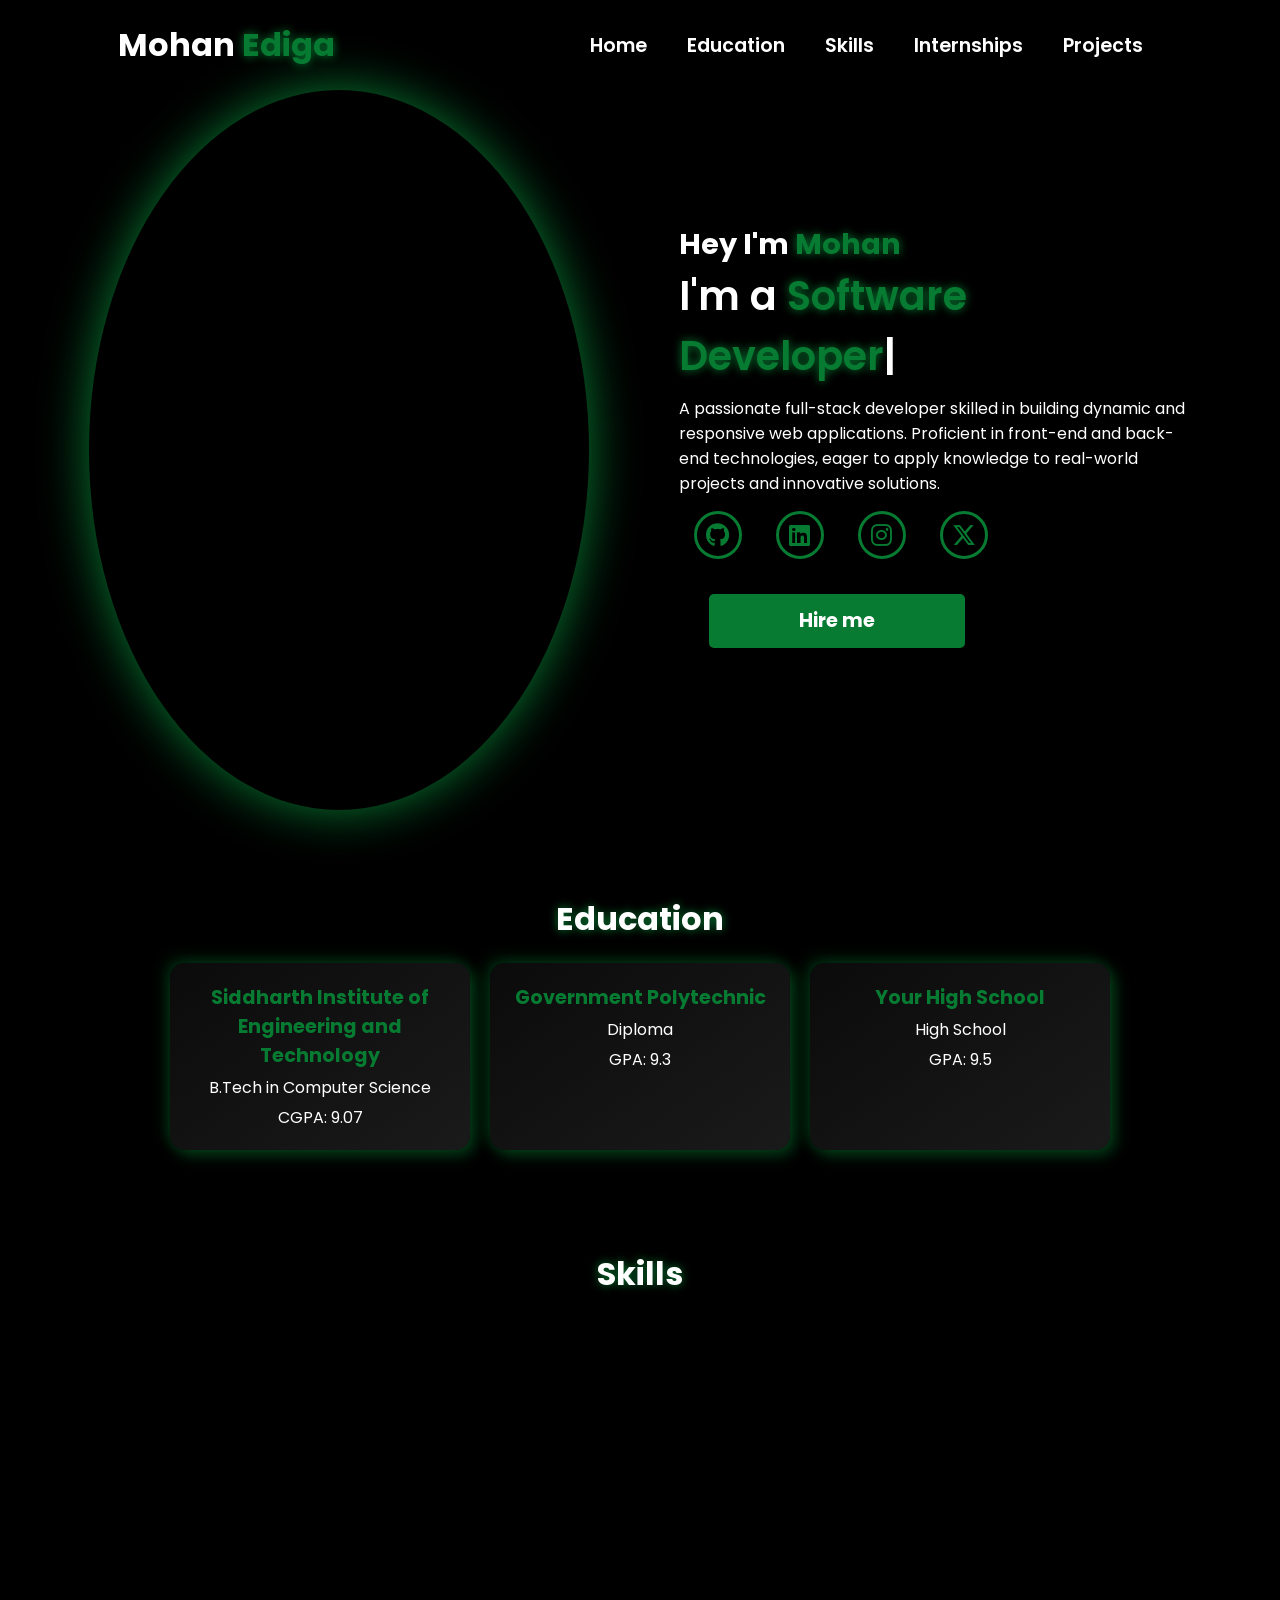
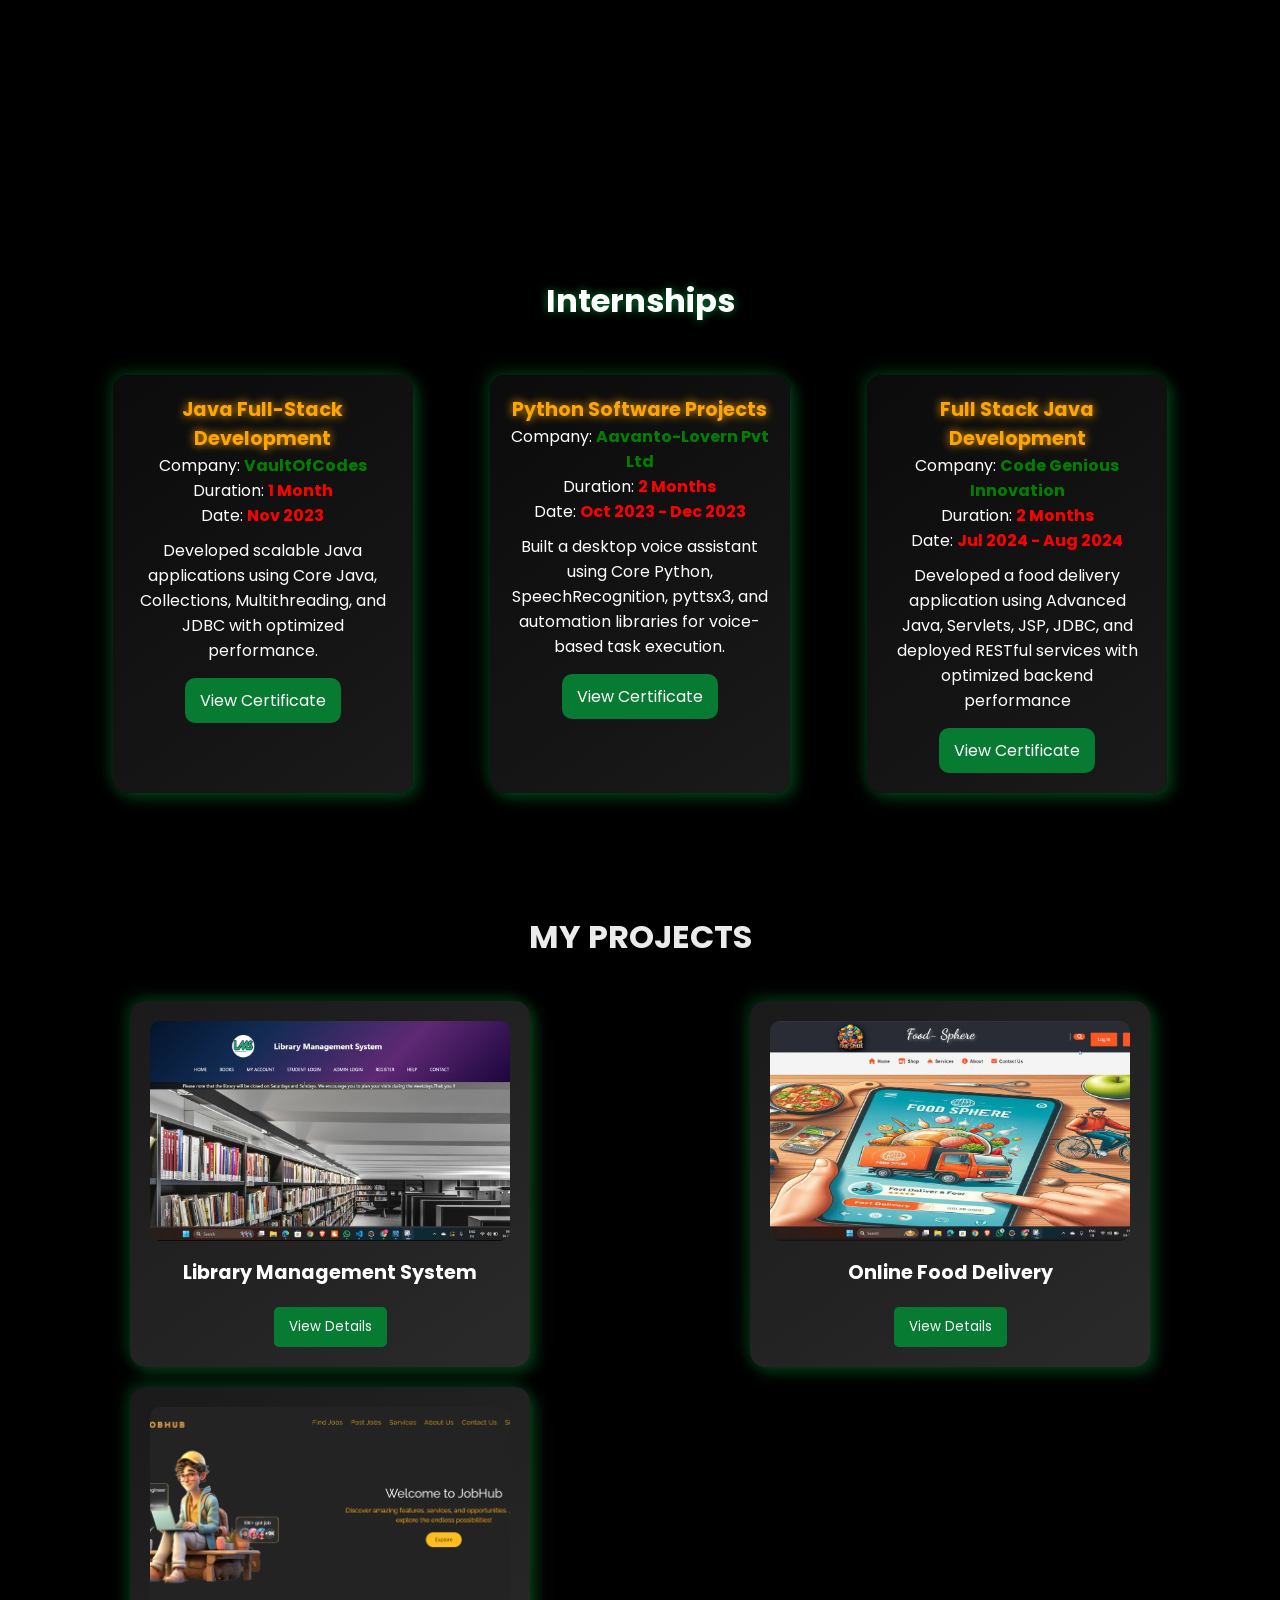
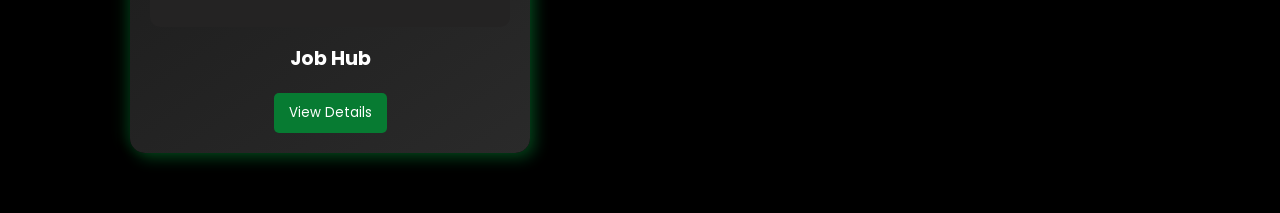
==== portfolio.html @ e1ad2af1 "initail commit" ====
<!DOCTYPE html>
<html lang="en">
<head>
    <meta charset="UTF-8">
    <meta name="viewport" content="width=device-width, initial-scale=1.0">
    <link rel="stylesheet" href="https://cdnjs.cloudflare.com/ajax/libs/font-awesome/6.5.1/css/all.min.css">
    <link rel="stylesheet" href="https://unpkg.com/aos@next/dist/aos.css" />
    <link rel="stylesheet" href="portfolio.css">
    <title>Mohan Portfolio</title>
</head>
<body>
    <nav>
        <div class="nav-container">
            <div class="logo" data-aos="zoom-in" data-aos-duration="1500">
                Mohan <span>Ediga</span>
            </div>
            <div class="links">
                <div class="link" data-aos="fade-up" data-aos-duration="1500" data-aos-delay="100"><a href="#home">Home</a></div>
                <div class="link" data-aos="fade-up" data-aos-duration="1500" data-aos-delay="200"><a href="#education">Education</a></div>
                <div class="link" data-aos="fade-up" data-aos-duration="1500" data-aos-delay="300"><a href="#skills">Skills</a></div>
                <div class="link" data-aos="fade-up" data-aos-duration="1500" data-aos-delay="400"><a href="#internships">Internships</a></div>
                <div class="link" data-aos="fade-up" data-aos-duration="1500" data-aos-delay="500"><a href="#">Projects</a></div>
        </div>
        <i class="fa-solid fa-bars hamburg" onclick="hamburg()"></i>
    </div>
        <div class="dropdown">
            <div class="links">
                <a href="#main-container">Home</a>
                <a href="#education-section">Education</a>
                <a href="#">Skills</a>
                <a href="#">Internships</a>
                <a href="#">Projects</a>
                <i class="fa-solid fa-xmark cancel" onclick="cancel()"></i>
            </div>
        </div>
    </nav>
    <section>
        <div class="main-container" id="home">
            <div class="image" data-aos="zoom-out" data-aos-duration="3000">
                <img src="main.png" alt="">
            </div>
            <div class="content">
                <h1 data-aos="fade-left" data-aos-duration="1500" data-aos-delay="700">Hey I'm <span>Mohan</span></h1>
                <div class="typewriter" data-aos="fade-right" data-aos-duration="1500" data-aos-delay="900">I'm a <span class="typewriter-text"></span><label for="">|</label></div>
                <p data-aos="flip-down" data-aos-duration="1500" data-aos-delay="1100">A passionate full-stack developer skilled in building dynamic and responsive web applications.
                                                                                         Proficient in front-end and back-end technologies, eager to apply knowledge to real-world
                                                                                          projects and innovative solutions.</p>
                <div class="social-links">
                    <a href="https://github.com/mohanediga508" data-aos="fade-up" data-aos-duration="1500" data-aos-delay="1300"><i class="fa-brands fa-github"></i></a>
                    <a href="https://www.linkedin.com/in/mohanediga/" data-aos="fade-up" data-aos-duration="1500" data-aos-delay="1500"><i class="fa-brands fa-linkedin"></i></a>
                    <a href="https://www.instagram.com/call_me_professor_______" data-aos="fade-up" data-aos-duration="1500" data-aos-delay="1400"><i class="fa-brands fa-instagram"></i></a>
                    <a href="https://x.com/mohan26501?t=OwZgl7I8UxKqTT3iQe4KuQ&s=09" data-aos="fade-up" data-aos-duration="1500" data-aos-delay="1600"><i class="fa-brands fa-x-twitter"></i></a>
                </div>
                <div class="btn" data-aos="zoom-in" data-aos-duration="1500" data-aos-delay="1800">
                    <button>Hire me</button>
                </div>
            </div>
        </div>
        <div >
            <h1>edication section</h1>
        </div>
    </section>
    <section class="education-section" id="education">
        <h2 class="education-title">Education</h2>
        <div class="education-container">
            <div class="education-box" data-aos="fade-up" data-aos-duration="1500">
                <h3 class="education-college">Siddharth Institute of Engineering and Technology</h3>
                <p class="education-branch">B.Tech in Computer Science</p>
                <p class="education-cgpa">CGPA: 9.07</p>
            </div>
            <div class="education-box" data-aos="fade-up" data-aos-duration="1500" data-aos-delay="200">
                <h3 class="education-college">Government Polytechnic</h3>
                <p class="education-branch">Diploma </p>
                <p class="education-cgpa">GPA: 9.3</p>
            </div>
            <div class="education-box" data-aos="fade-up" data-aos-duration="1500" data-aos-delay="400">
                <h3 class="education-college">Your High School</h3>
                <p class="education-branch">High School</p>
                <p class="education-cgpa">GPA: 9.5</p>
            </div>
        </div>
    </section>
    <section class="skills-section" id="Skills">
        <h2 class="skills-title">Skills</h2>
        <div class="skills-container">
            <div class="skill-box" data-aos="flip-left" data-aos-duration="1000">
                <img src="images/java.png" alt="Java">
                <p>Java</p>
            </div>
            <div class="skill-box" data-aos="flip-left" data-aos-duration="1000" data-aos-delay="200">
                <img src="images/python.png" alt="Python">
                <p>python</p>
            </div>
            <div class="skill-box" data-aos="flip-left" data-aos-duration="1000" data-aos-delay="400">
                <img src="images/html5.png" alt="HTML5">
                <p>HTML5</p>
            </div>
            <div class="skill-box" data-aos="flip-left" data-aos-duration="1000" data-aos-delay="600">
                <img src="images/css3.png" alt="CSS3">
                <p>CSS3</p>
            </div>
            <div class="skill-box" data-aos="flip-left" data-aos-duration="1000" data-aos-delay="800">
                <img src="images/js.png" alt="JavaScript">
                <p>JavaScript</p>
            </div>
            <div class="skill-box" data-aos="flip-left" data-aos-duration="1000" data-aos-delay="1000">
                <img src="images/mysql.png" alt="MySQL">
                <p>MySQL</p>
            </div>
            <div class="skill-box" data-aos="flip-left" data-aos-duration="1000">
                <img src="images/jdbc.png" alt="Java">
                <p>JDBC</p>
            </div>
            <div class="skill-box" data-aos="flip-left" data-aos-duration="1000" data-aos-delay="200">
                <img src="images/springboot.jpeg" alt="Python">
                <p>Spring boot</p>
            </div>
           
            <div class="skill-box" data-aos="flip-left" data-aos-duration="1000" data-aos-delay="600">
                <img src="images/git.png" alt="CSS3">
                <p>Git</p>
            </div>
            <div class="skill-box" data-aos="flip-left" data-aos-duration="1000" data-aos-delay="800">
                <img src="images/react.jpeg" alt="JavaScript">
                <p>React Js</p>
            </div>
           
        </div>
    </section>

    <section class="internship-section" id="Internships">
        <h2 class="internship-title">Internships</h2>
        <div class="internship-container">
            
            <!-- Internship 1 -->
            <div class="internship-box">
                <h3 class="internship-domain">Java Full-Stack Development</h3>
                <p class="internship-company">Company: <span>VaultOfCodes</span></p>
                <p class="internship-duration">Duration: <span>1 Month</span></p>
                <p class="internship-date">Date: <span>Nov 2023</span></p>
                <p class="internship-summary">
                    Developed scalable Java applications using Core Java, Collections, Multithreading, and JDBC with optimized performance.
                </p>
                <button class="view-certificate" data-certificate="images/vaultOfCodes.png">
                    View Certificate
                </button>
            </div>
    
            <!-- Internship 2 -->
            <div class="internship-box">
                <h3 class="internship-domain">Python Software Projects</h3>
                <p class="internship-company">Company: <span>Aavanto-Lovern Pvt Ltd</span></p>
                <p class="internship-duration">Duration: <span>2 Months</span></p>
                <p class="internship-date">Date: <span>Oct 2023 - Dec 2023</span></p>
                <p class="internship-summary">
                    Built a desktop voice assistant using Core Python, SpeechRecognition, pyttsx3, and automation libraries for voice-based task execution.
                </p>
                <button class="view-certificate" data-certificate="images/aavanto.png">
                    View Certificate
                </button>
            </div>
    
            <!-- Internship 3 -->
            <div class="internship-box">
                <h3 class="internship-domain">Full Stack Java Development</h3>
                <p class="internship-company">Company: <span>Code Genious Innovation</span></p>
                <p class="internship-duration">Duration: <span>2 Months</span></p>
                <p class="internship-date">Date: <span>Jul 2024 - Aug 2024</span></p>
                <p class="internship-summary">
                    Developed a food delivery application using Advanced Java, Servlets, JSP, JDBC, and deployed RESTful services with optimized backend performance
                </p>
                <button class="view-certificate" data-certificate="images/cgi.png">
                    View Certificate
                </button>
            </div>
        </div>
    </section>
    
    <!-- Certificate Popup (Initially Hidden) -->
    <div id="certificatePopup" class="certificate-popup">
        <button id="closePopup" class="close-btn">❌</button>
        <img id="certificateImage" src="" alt="Internship Certificate">
    </div>
    
    <section id="projects">
        <h2 class="section-title">My Projects</h2>
        <div class="projects-container">
            <!-- Project 1 -->
            <div class="project-card" onclick="openPopup('project1')">
                <img src="images/lms-image1.png" alt="Project 1">
                <h3>Library Management System</h3>
                <button class="view-details" onclick="event.stopPropagation(); openPopup('project1')">View Details</button>
            </div>
    
            <!-- Project 2 -->
            <div class="project-card" onclick="openPopup('project2')">
                <img src="images/foodSphere1.png" alt="Project 2">
                <h3>Online Food Delivery</h3>
                <button class="view-details" onclick="event.stopPropagation(); openPopup('project2')">View Details</button>
            </div>
    
            <!-- Project 3 -->
            <div class="project-card" onclick="openPopup('project3')">
                <img src="images/jobhub1.png" alt="Project 3">
                <h3>Job Hub</h3>
                <button class="view-details" onclick="event.stopPropagation(); openPopup('project3')">View Details</button>
            </div>
        </div>
    </section>
    
    <!-- Project Details Popups -->
    <div id="project1" class="project-popup">
        <div class="project-popup-content">
            <span class="close-popup" onclick="closePopup('project1')">&times;</span>
            <h2>Library Management System</h2>
            
            <!-- Slideshow -->
            <div class="slideshow-container">
                <img src="project1-1.jpg" class="slide">
                <img src="project1-2.jpg" class="slide">
            </div>
    
            <p class="languages">Languages: HTML, CSS, Java, MySQL</p>
            <p class="description">A library management system to manage books, users, and borrowing history efficiently.</p>
            
            <!-- Video -->
            <div class="video-container">
                <iframe src="https://www.youtube.com/embed/examplevideo1" allowfullscreen></iframe>
            </div>
    
            <!-- Contributors -->
            <div class="contributors">
                <p>Contributors:</p>
                <a href="https://www.linkedin.com/in/friend1" target="_blank">Friend 1</a>
                <a href="https://www.linkedin.com/in/friend2" target="_blank">Friend 2</a>
            </div>
        </div>
    </div>

    <div id="project2" class="project-popup">
        <div class="project-popup-content">
            <span class="close-popup" onclick="closePopup('project2')">&times;</span>
            <h2>Library Management System</h2>
            
            <!-- Slideshow -->
            <div class="slideshow-container">
                <img src="project1-1.jpg" class="slide">
                <img src="project1-2.jpg" class="slide">
            </div>
    
            <p class="languages">Languages: HTML, CSS, Java, MySQL</p>
            <p class="description">A library management system to manage books, users, and borrowing history efficiently.</p>
            
            <!-- Video -->
            <div class="video-container">
                <iframe src="https://www.youtube.com/embed/examplevideo1" allowfullscreen></iframe>
            </div>
    
            <!-- Contributors -->
            <div class="contributors">
                <p>Contributors:</p>
                <a href="https://www.linkedin.com/in/friend1" target="_blank">Friend 1</a>
                <a href="https://www.linkedin.com/in/friend2" target="_blank">Friend 2</a>
            </div>
        </div>
    </div>

    <div id="project3" class="project-popup">
        <div class="project-popup-content">
            <span class="close-popup" onclick="closePopup('project3')">&times;</span>
            <h2>Library Management System</h2>
            
            <!-- Slideshow -->
            <div class="slideshow-container">
                <img src="project1-1.jpg" class="slide">
                <img src="project1-2.jpg" class="slide">
            </div>
    
            <p class="languages">Languages: HTML, CSS, Java, MySQL</p>
            <p class="description">A library management system to manage books, users, and borrowing history efficiently.</p>
            
            <!-- Video -->
            <div class="video-container">
                <iframe src="https://www.youtube.com/embed/examplevideo1" allowfullscreen></iframe>
            </div>
    
            <!-- Contributors -->
            <div class="contributors">
                <p>Contributors:</p>
                <a href="https://www.linkedin.com/in/friend1" target="_blank">Friend 1</a>
                <a href="https://www.linkedin.com/in/friend2" target="_blank">Friend 2</a>
            </div>
        </div>
    </div>
    

    
    
    <script src="https://unpkg.com/aos@next/dist/aos.js"></script>
    <script>
      AOS.init({offset:0});
    </script>
    <script src="portfolio.js"></script>
</body>
</html>
---- portfolio.css ----
@import url('https://fonts.googleapis.com/css2?family=Poppins:wght@100;200;300;400;500;600&display=swap');
*{
    padding: 0;
    margin: 0;
    font-family: 'Poppins', sans-serif;
    box-sizing: border-box;
}
body{
    width: 100%;
    height: 100vh;
    
    background-color: black;
}
nav{
    width: 100%;
    height: 10vh;
    position: sticky;
}
.nav-container{
    width: 100%;
    height: 100%;
    display: flex;
    justify-content: space-around;
    align-items: center;
}
.logo{
    color: white;
    font-size: 2rem;
    font-weight: bold;
}
.logo span{
    color: #077b32;
    text-shadow: 0 0 10px #077b32;
}
.hamburg,
.cancel{
    cursor: pointer;
    position: absolute;
    right: 15px;
    top: 10px;
    color: white;
    display: none;
    font-size: clamp(2.5rem, 0.5rem + 5vw, 3rem);
}
.nav-container .links{
    display: flex;
}
.nav-container .links a{
    position: relative;
    font-size: 1.2rem;
    color: white;
    margin: 0 20px;
    text-decoration: none;
    font-weight: 550;
    transition: 0.3s linear;
}
.nav-container .links a::before{
    position: absolute;
    content: "";
    bottom: -3px;
    left: 0;
    width: 0%;
    height: 3px;
    background-color: #077b32;
    transition: 0.2s linear;
}
.nav-container .links a:hover::before{
    width: 100%;
}
.nav-container .links a:hover{
    color: #077b32;
}
.dropdown{
    z-index: 100;
    position: absolute;
    top: 0;
    transform: translateY(-500px);
    width: 100%;
    height: auto;
    backdrop-filter: blur(4px) brightness(40%);
    box-shadow:  0 0 20px black;
    transition: 0.2s linear;
}
.dropdown .links a{
    display: flex;
    color: white;
    text-decoration: none;
    justify-content: center;
    padding: 15px 0;
    align-items: center;
    transition: 0.2s linear;
}
.dropdown .links a:hover{
    background-color: #077b32;
}
section{
    width: 100%;
    min-height: auto; 
}
.main-container{
    width: 100%;
    height: 100%;
    display: flex;
    justify-content: space-evenly;
    align-items: center;
}
.main-container .image{
    width: 500px;
    height: 80vh;
    border-radius: 100%;
    overflow: hidden;
    box-shadow: 0 0 50px #077b32;
}
.main-container .image img{
    width: 100%;
}
.main-container .image:hover{
    animation: animate 1.5s ease-in-out infinite;
}
@keyframes animate {
    0%{
        scale: 1;
    }
    50%{
        scale: 1.05;
    }
    100%{
        scale: 1;
    }
}
.main-container .content{
    color: white;
    width: 40%;
    min-height: 100px;
}
.content h1{
    font-size: clamp(1rem, 1rem + 5vw, 1.8rem);
}
.content h1 span{
    color: #077b32;
    text-shadow: 0  0 10px #077b32;
}
.content .typewriter{
    font-size: clamp(1rem, 1rem + 5vw, 2.5rem);
    font-weight: 600;
}
.content .typewriter-text{
    color: #077b32;
    text-shadow: 0 0 10px #077b32;
}
.content p{
    font-size: clamp(0.4rem , 0.2rem + 9vw, 1rem);
    margin: 10px 0;
}
.social-links i{
    display: inline-flex;
    justify-content: center;
    align-items: center;
    width: 3rem;
    height: 3rem;
    background-color: transparent;
    border: 0.2rem solid #077b32;
    border-radius: 50%;
    color: #077b32;
    margin: 5px 15px;
    font-size: 1.5rem;
    transition: 0.2s linear;
}
.social-links i:hover{
    scale: 1.3;
    color: black;
    background-color: #077b32;
    filter: drop-shadow(0 0 10px #077b32);
}
.content button{
    width: 50%;
    height: 6vh;
    margin: 30px;
    background-color: #077b32;
    color: white;
    border: none;
    outline: none;
    font-size: 120%;
    font-weight: 700;
    border-radius: 5px;
    transition: 0.2s linear;
}
.content button:hover{
    scale: 1.1;
    color: #077b32;
    border: 2px solid #077b32;
    background-color: transparent;
    font-weight: 700;
    box-shadow: 0 0 40px #077b32;
}

.education-section {
    width: 100%;
    padding: 50px 0;
    text-align: center;
    color: white;
}

.education-title {
    font-size: 2rem;
    margin-bottom: 20px;
    text-shadow: 0 0 10px #077b32;
}

.education-container {
    display: flex;
    justify-content: center;
    gap: 20px;
    flex-wrap: wrap;
}

.education-box {
    background: linear-gradient(145deg, #0b0b0b, #1a1a1a);
    color: white;
    padding: 20px;
    width: 300px;
    border-radius: 15px;
    box-shadow: 5px 5px 15px rgba(7, 123, 50, 0.5), -5px -5px 15px rgba(7, 123, 50, 0.3);
    transition: transform 0.3s ease-in-out;
}

.education-box:hover {
    transform: translateY(-10px);
    box-shadow: 0 0 30px #077b32;
}

.education-college {
    font-size: 1.2rem;
    font-weight: bold;
    color: #077b32;
}

.education-branch, .education-cgpa {
    font-size: 1rem;
    margin-top: 5px;
}



@media (max-width:884px) {
    nav .logo{
        position: absolute;
        top: 16px;
        left: 15px;
        font-size: 1.5rem;
    }
    .main-container {
        display: flex;
        flex-direction: column;
    }
    .nav-container .links{
        display: none;
    }
    .hamburg,
    .cancel{
        display: block;
    }
    .main-container .content{
        width: 80%;
    }
    .social-links i{
        width: 2.5rem;
        height: 2.5rem;
        font-size: 1.5rem;
    }
    .main-container .image{
        z-index: -1;
        width: 50%;
        height: 60%;
    }
}
@media (max-width:440px){
    .main-container .image{
        width: 50%;
        height: 60%;
        margin-bottom: 0px;
    }
    .main-container .content{
        width: 80%;
    }
    .main-container button{
        margin-top: 15px;
    }
}

/*/ ====================== skills styles ================= */
.skills-section {
    text-align: center;
    padding: 50px 12%; /* Increased left & right padding for corner spacing */
    color: white;
}

.skills-title {
    font-size: 2rem;
    margin-bottom: 30px;
    text-shadow: 0 0 10px #077b32;
}

.skills-container {
    display: grid;
    grid-template-columns: repeat(5, 1fr); /* 5 columns */
    gap: 40px -5px; /* Increased vertical gap, Removed horizontal gap */
    justify-items: center;
    padding: 20px;
}

/* Responsive Adjustments */
@media (max-width: 1024px) {
    .skills-container {
        grid-template-columns: repeat(3, 1fr); /* 3 columns for tablets */
        gap: 45px 5px; /* Slightly adjusted horizontal & vertical spacing */
    }
}

@media (max-width: 768px) {
    .skills-container {
        grid-template-columns: repeat(2, 1fr); /* 2 columns for mobile */
        gap: 50px 10px; /* More vertical spacing */
    }
}

.skill-box {
    background: linear-gradient(145deg, #0b0b0b, #1a1a1a);
    color: white;
    padding: 20px;
    width: 120px; /* Adjusted for better fit */
    border-radius: 15px;
    box-shadow: 5px 5px 15px rgba(7, 123, 50, 0.5), -5px -5px 15px rgba(7, 123, 50, 0.3);
    transition: transform 0.3s ease-in-out, box-shadow 0.3s ease-in-out;
    cursor: pointer;
    text-align: center;
    margin-bottom: 25px;
    margin-top: 25px;
}

.skill-box:hover {
    transform: translateY(-10px);
    box-shadow: 0 0 30px #077b32;
}

.skill-box img {
    width: 60px;
    height: 60px;
    margin-bottom: 10px;
}

.skill-box p {
    font-size: 1rem;
    color: #077b32;
    font-weight: bold;
    text-shadow: 0 0 10px #077b32;
}

/* -------------------------------- internships styles --------------------------------*/
.internship-section {
    text-align: center;
    padding: 50px 5%;
    color: white;
}

.internship-title {
    font-size: 2rem;
    margin-bottom: 30px;
    text-shadow: 0 0 10px #077b32;
}

.internship-container {
    display: grid;
    grid-template-columns: repeat(3, 1fr); /* 3 columns by default */
    gap: 40px 20px;
    justify-items: center;
    padding: 20px;
}

/* Internship Box */
.internship-box {
    background: linear-gradient(145deg, #0b0b0b, #1a1a1a);
    color: white;
    padding: 20px;
    width: 300px;
    border-radius: 15px;
    box-shadow: 5px 5px 15px rgba(7, 123, 50, 0.5), -5px -5px 15px rgba(7, 123, 50, 0.3);
    transition: transform 0.3s ease-in-out, box-shadow 0.3s ease-in-out;
    cursor: pointer;
    text-align: center;
}

.internship-box:hover {
    transform: translateY(-10px);
    box-shadow: 0 0 30px #077b32;
}

/* Internship Text Colors */
.internship-domain {
    font-size: 1.2rem;
    color: orange;
    font-weight: bold;
    text-shadow: 0 0 10px orange;
}

.internship-company span {
    color: green;
    font-weight: bold;
}

.internship-duration span,
.internship-date span {
    color: red;
    font-weight: bold;
}

.internship-summary {
    font-size: 1rem;
    color: white;
    margin-top: 10px;
}

/* View Certificate Button */
.view-certificate {
    background: #077b32;
    color: white;
    padding: 10px 15px;
    border: none;
    border-radius: 10px;
    font-size: 1rem;
    cursor: pointer;
    transition: background 0.3s ease-in-out;
    margin-top: 15px;
}

.view-certificate:hover {
    background: #055923;
    box-shadow: 0 0 20px #077b32;
}

/* 🔹 Certificate Popup */
.certificate-popup {
    display: none;
    position: fixed;
    top: 50%;
    left: 50%;
    transform: translate(-50%, -50%);
    background: rgba(0, 0, 0, 0.9);
    padding: 20px;
    border-radius: 10px;
    box-shadow: 0 0 30px rgba(7, 123, 50, 0.7);
    z-index: 1000;
    text-align: center;
    width: 90%;
    max-width: 700px; /* Smaller size for readability */
}

.certificate-popup img {
    width: 100%;
    max-width: 800px; /* Reduce certificate size */
    border-radius: 10px;
}

/* Close Button */
.close-btn {
    position: absolute;
    top: 10px;
    right: 15px;
    background: red;
    color: white;
    font-size: 1.2rem;
    padding: 5px 10px;
    border: none;
    border-radius: 50%;
    cursor: pointer;
    transition: background 0.3s ease-in-out;
}

.close-btn:hover {
    background: darkred;
}

/* 🔹 Responsive Design for Tablets */
@media (max-width: 1024px) {
    .internship-container {
        grid-template-columns: repeat(2, 1fr); /* 2 internships per row */
        gap: 40px 15px;
    }
}

/* 🔹 Responsive Design for Mobile */
@media (max-width: 768px) {
    .internship-container {
        grid-template-columns: repeat(1, 1fr); /* 1 internship per row */
        gap: 30px;
    }
    
    .certificate-popup {
        max-width: 90%; /* Smaller popup for mobile */
    }

    .certificate-popup img {
        max-width: 100%;
    }
}

/* Projects Section     styles---   ------- */
/* Projects Section */
#projects {
    text-align: center;
    padding: 50px 20px;
}

.section-title {
    font-size: 2rem;
    color: #ebebeb;
    margin-bottom: 30px;
    text-transform: uppercase;
}

/* Project Cards */
.projects-container {
    display: grid;
    grid-template-columns: repeat(auto-fit, minmax(400px, 1fr)); /* Ensures 2 per row on large screens */
    gap: 20px;
    padding: 10px;
    justify-content: center;
}

/* Project Card */
.project-card {
    background: linear-gradient(145deg, #1a1a1a, #2a2a2a);
    box-shadow: 5px 5px 15px rgba(7, 123, 50, 0.5), -5px -5px 15px rgba(7, 123, 50, 0.3);
    padding: 20px;
    width: 100%;
    max-width: 400px; /* Ensures better spacing */
    text-align: center;
    border-radius: 15px;
    transition: transform 0.3s ease-in-out, box-shadow 0.3s;
    cursor: pointer;
    margin: auto;
}

.project-card:hover {
    transform: scale(1.05);
    box-shadow: 8px 8px 20px rgba(7, 123, 50, 0.6), -8px -8px 20px rgba(7, 123, 50, 0.4);
}


.project-card img {
    width: 100%;
    height: 220px;
    object-fit: cover;
    border-radius: 10px;
}

.project-card h3 {
    margin: 10px 0;
    font-size: 1.2rem;
    color: #ffffff;
}

.view-details {
    margin-top: 10px;
    background: #077b32;
    color: white;
    padding: 10px 15px;
    border-radius: 5px;
    cursor: pointer;
    border: none;
    transition: background 0.3s;
}

.view-details:hover {
    background: #055a24;
}

/* Popup Styling */
.project-popup {
    display: none;
    position: fixed;
    z-index: 1000;
    left: 0;
    top: 0;
    width: 100%;
    height: 100%;
    background: rgba(0, 0, 0, 0.8);
    justify-content: center;
    align-items: center;
}

.project-popup-content {
    background: linear-gradient(145deg, #0b0b0b, #1a1a1a);
    padding: 20px;
    border-radius: 15px;
    box-shadow: 0 0 20px #077b32;
    width: 60%;
    max-height: 90vh;
    overflow-y: auto;
    text-align: center;
    color: white;
    position: relative;
    animation: fadeIn 0.3s ease-in-out;
}

/* Close Button */
.close-popup {
    position: absolute;
    top: 10px;
    right: 15px;
    font-size: 30px;
    cursor: pointer;
    color: white;
}

.close-popup:hover {
    color: #077b32;
}

/* Slideshow */
.slideshow-container {
    position: relative;
    width: 100%;
    height: 250px;
}

.slideshow-container img {
    width: 100%;
    height: 250px;
    object-fit: cover;
    border-radius: 10px;
}

/* Languages and Description */
.languages, .description {
    font-size: 1rem;
    margin: 10px 0;
    color: #ddd;
}

/* Video */
.video-container {
    margin-top: 20px;
}

.video-container iframe {
    width: 100%;
    height: 350px;
    border-radius: 10px;
}

/* Contributors */
.contributors {
    margin-top: 15px;
}

.contributors p {
    font-size: 1.1rem;
    font-weight: bold;
    color: #0fa74b;
}

.contributors a {
    display: inline-block;
    margin: 5px;
    padding: 8px 15px;
    background: #0fa74b;
    color: white;
    border-radius: 8px;
    text-decoration: none;
    transition: 0.3s;
}

.contributors a:hover {
    background: #077b32;
}

/* Animation */
@keyframes fadeIn {
    from {
        opacity: 0;
        transform: scale(0.9);
    }
    to {
        opacity: 1;
        transform: scale(1);
    }
}

/* Responsive Adjustments */
@media (max-width: 1024px) {
    .projects-container {
        grid-template-columns: repeat(auto-fit, minmax(350px, 1fr)); /* Adjust for smaller screens */
    }
}

@media (max-width: 768px) {
    .projects-container {
        grid-template-columns: 1fr; /* Stacks 1 per row on smaller screens */
    }

    .project-card {
        max-width: 90%;
    }
}

@media (max-width: 480px) {
    .project-popup-content {
        width: 95%;
    }

    .video-container iframe {
        height: 200px;
    }

    .project-card {
        width: 90%;
    }
}
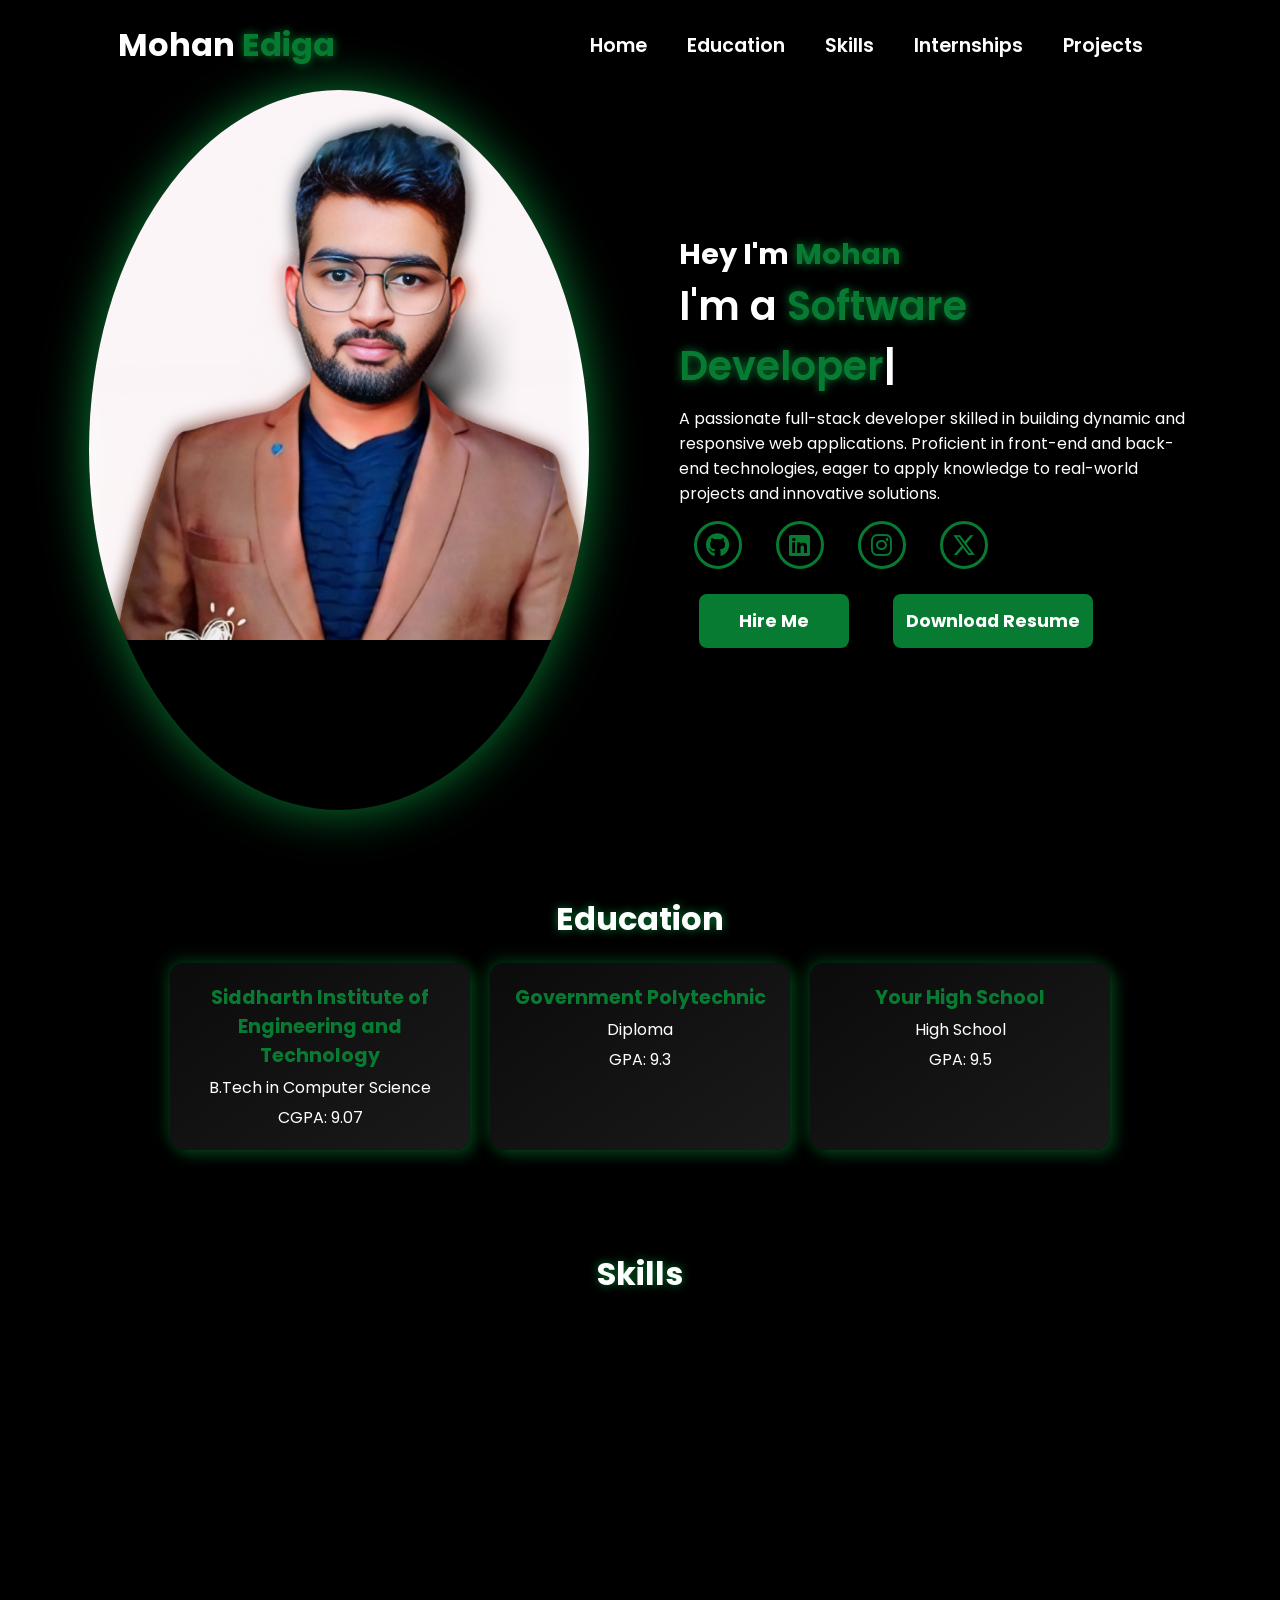
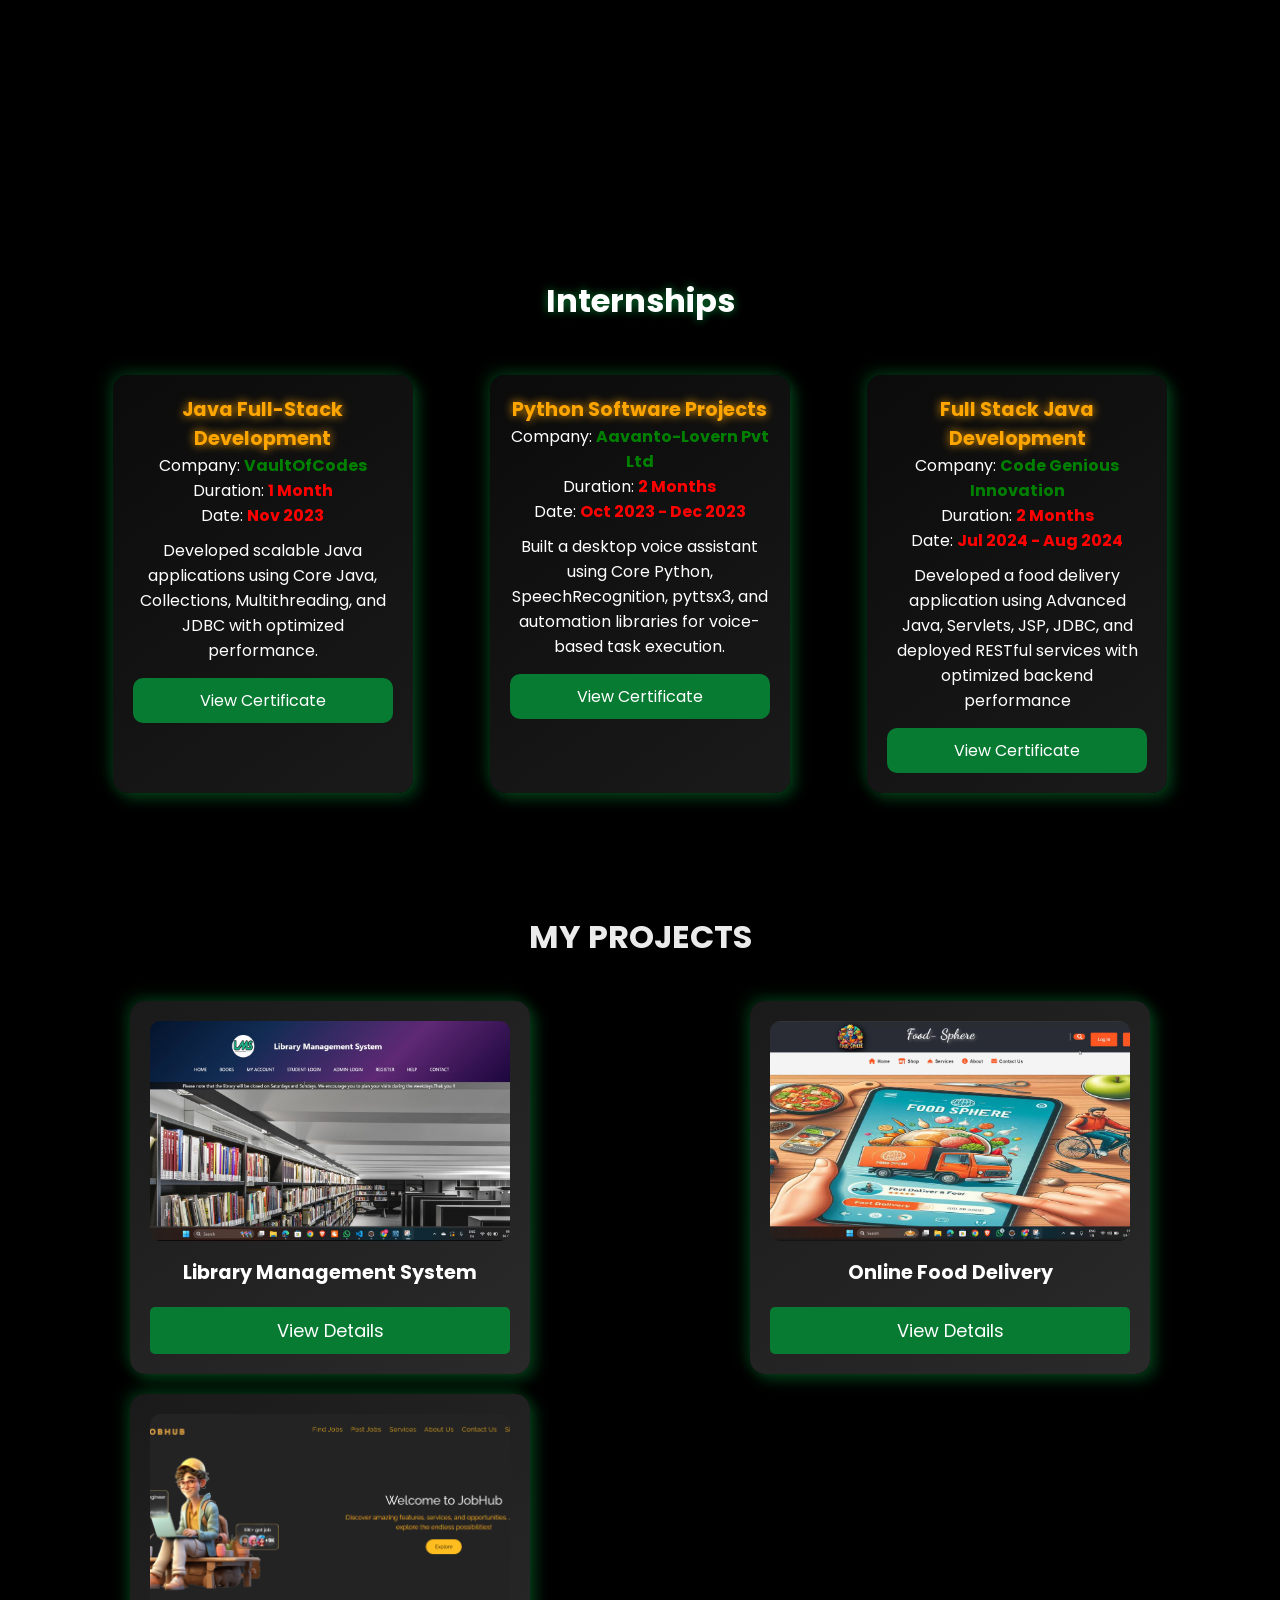
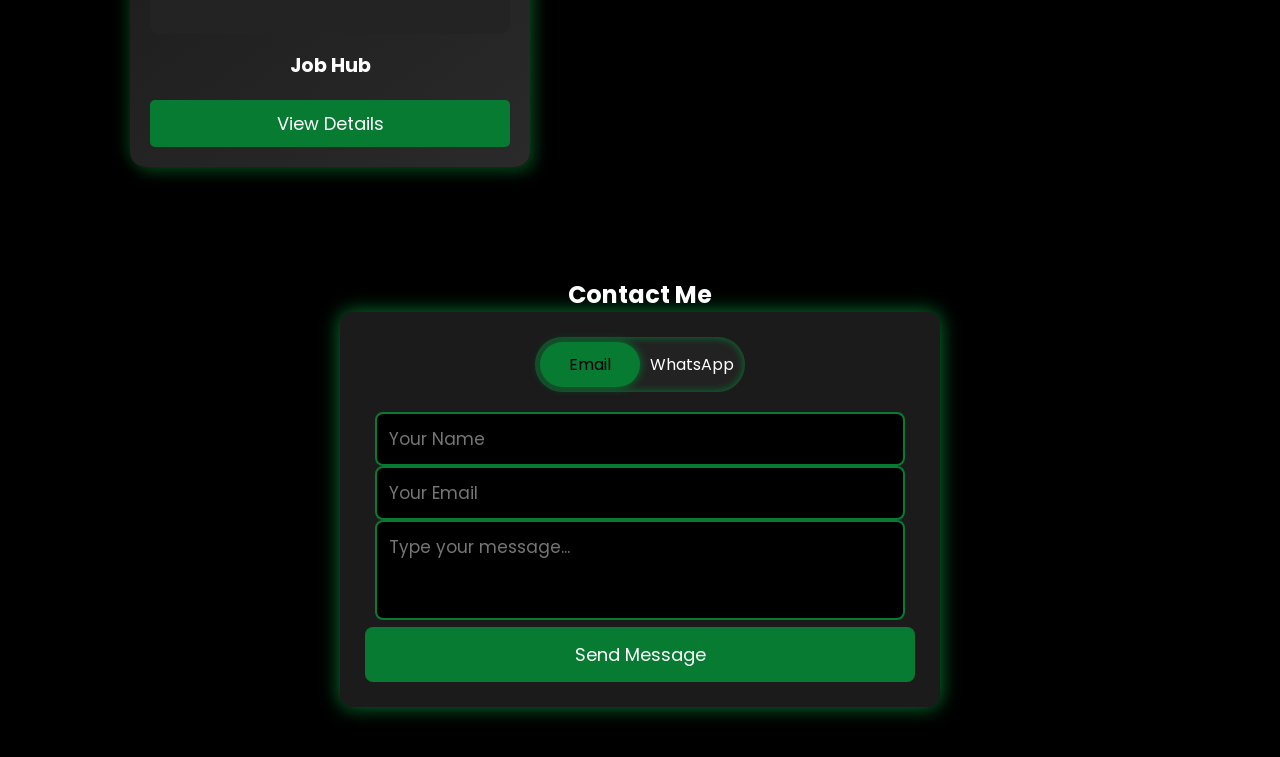
==== commit b5925642: "second commit" ====
--- a/portfolio.html
+++ b/portfolio.html
@@ -17,9 +17,9 @@
             <div class="links">
                 <div class="link" data-aos="fade-up" data-aos-duration="1500" data-aos-delay="100"><a href="#home">Home</a></div>
                 <div class="link" data-aos="fade-up" data-aos-duration="1500" data-aos-delay="200"><a href="#education">Education</a></div>
-                <div class="link" data-aos="fade-up" data-aos-duration="1500" data-aos-delay="300"><a href="#skills">Skills</a></div>
+                <div class="link" data-aos="fade-up" data-aos-duration="1500" data-aos-delay="300"><a href="#Skills">Skills</a></div>
                 <div class="link" data-aos="fade-up" data-aos-duration="1500" data-aos-delay="400"><a href="#internships">Internships</a></div>
-                <div class="link" data-aos="fade-up" data-aos-duration="1500" data-aos-delay="500"><a href="#">Projects</a></div>
+                <div class="link" data-aos="fade-up" data-aos-duration="1500" data-aos-delay="500"><a href="#projects">Projects</a></div>
         </div>
         <i class="fa-solid fa-bars hamburg" onclick="hamburg()"></i>
     </div>
@@ -37,7 +37,7 @@
     <section>
         <div class="main-container" id="home">
             <div class="image" data-aos="zoom-out" data-aos-duration="3000">
-                <img src="main.png" alt="">
+                <img src="images/profile2.png" alt="">
             </div>
             <div class="content">
                 <h1 data-aos="fade-left" data-aos-duration="1500" data-aos-delay="700">Hey I'm <span>Mohan</span></h1>
@@ -51,11 +51,23 @@
                     <a href="https://www.instagram.com/call_me_professor_______" data-aos="fade-up" data-aos-duration="1500" data-aos-delay="1400"><i class="fa-brands fa-instagram"></i></a>
                     <a href="https://x.com/mohan26501?t=OwZgl7I8UxKqTT3iQe4KuQ&s=09" data-aos="fade-up" data-aos-duration="1500" data-aos-delay="1600"><i class="fa-brands fa-x-twitter"></i></a>
                 </div>
-                <div class="btn" data-aos="zoom-in" data-aos-duration="1500" data-aos-delay="1800">
-                    <button>Hire me</button>
-                </div>
-            </div>
-        </div>
+                <!-- Buttons -->
+                <div class="btn-container">
+                    <a href="#contact">
+                        <button id="hireMeBtn" class="hire-btn">Hire Me</button>
+                    </a>
+                    
+                    <a href="assets/1Resume.pdf" download="EdigaMohan_Resume.pdf">
+                        <button class="cv-btn">Download Resume</button>
+                    </a>
+                </div>
+
+
+                
+            </div>
+        </div>
+       
+        
         <div >
             <h1>edication section</h1>
         </div>
@@ -128,7 +140,7 @@
         </div>
     </section>
 
-    <section class="internship-section" id="Internships">
+    <section class="internship-section" id="internships">
         <h2 class="internship-title">Internships</h2>
         <div class="internship-container">
             
@@ -212,15 +224,71 @@
     <div id="project1" class="project-popup">
         <div class="project-popup-content">
             <span class="close-popup" onclick="closePopup('project1')">&times;</span>
-            <h2>Library Management System</h2>
+            
+            <!-- Project Title -->
+            <h2 class="project-title">Library Management System</h2>
             
             <!-- Slideshow -->
             <div class="slideshow-container">
-                <img src="project1-1.jpg" class="slide">
-                <img src="project1-2.jpg" class="slide">
-            </div>
-    
-            <p class="languages">Languages: HTML, CSS, Java, MySQL</p>
+                <div class="slides fade">
+                    <img src="images/lms-image1.png" alt="Library Management System Screenshot">
+                </div>
+                <div class="slides fade">
+                    <img src="images/lms2.png" alt="Library Management System Screenshot">
+                </div>
+                <div class="slides fade">
+                    <img src="images/lms3.png" alt="Library Management System Screenshot">
+                </div>
+                <div class="slides fade">
+                    <img src="images/lms4.png" alt="Library Management System Screenshot">
+                </div>
+                <div class="slides fade">
+                    <img src="images/lms5.png" alt="Library Management System Screenshot">
+                </div>
+            </div>
+            
+            <!-- Languages & Skills -->
+            <div class="skills-section1">
+                <h3>Technologies Used</h3>
+                <p>HTML, CSS, Java, JDBC, Servlets, JSP, MySQL</p>
+            </div>
+            
+            <!-- Project Description -->
+            <p class="description">A library management system designed to manage books, users, and borrowing history efficiently.</p>
+            
+            <!-- Video -->
+            <div class="video-container">
+                <video controls width="100%">
+                    <source src="vedios/lmsvedio.mp4" type="video/mp4">
+                    Your browser does not support the video tag.
+                </video>
+                
+             </div>
+            
+            <!-- Contributors -->
+            <div class="contributors">
+                <h3>Contributors</h3>
+                <a href="https://www.linkedin.com/in/friend1" target="_blank">Friend 1</a>
+                <a href="https://www.linkedin.com/in/friend2" target="_blank">Friend 2</a>
+            </div>
+        </div>
+    </div>
+
+    <div id="project2" class="project-popup">
+        <div class="project-popup-content">
+            <span class="close-popup" onclick="closePopup('project2')">&times;</span>
+            <h2>Library Management System</h2>
+            
+            <!-- Slideshow -->
+            <div class="slideshow-container">
+                <img src="images/lms-image1.png" class="slide">
+                <img src="images/lms2.png" class="slide">
+                <img src="images/lms3.png" class="slide">
+                <img src="images/lms4.png" class="slide">
+                <img src="images/lms5.png" class="slide">
+            </div>
+            
+            <p class="languages">Languages: HTML, CSS, Java, Jdbc, Servlets,Jsp , MySQL</p>
             <p class="description">A library management system to manage books, users, and borrowing history efficiently.</p>
             
             <!-- Video -->
@@ -237,9 +305,9 @@
         </div>
     </div>
 
-    <div id="project2" class="project-popup">
+    <div id="project3" class="project-popup">
         <div class="project-popup-content">
-            <span class="close-popup" onclick="closePopup('project2')">&times;</span>
+            <span class="close-popup" onclick="closePopup('project3')">&times;</span>
             <h2>Library Management System</h2>
             
             <!-- Slideshow -->
@@ -264,36 +332,42 @@
             </div>
         </div>
     </div>
-
-    <div id="project3" class="project-popup">
-        <div class="project-popup-content">
-            <span class="close-popup" onclick="closePopup('project3')">&times;</span>
-            <h2>Library Management System</h2>
-            
-            <!-- Slideshow -->
-            <div class="slideshow-container">
-                <img src="project1-1.jpg" class="slide">
-                <img src="project1-2.jpg" class="slide">
-            </div>
-    
-            <p class="languages">Languages: HTML, CSS, Java, MySQL</p>
-            <p class="description">A library management system to manage books, users, and borrowing history efficiently.</p>
-            
-            <!-- Video -->
-            <div class="video-container">
-                <iframe src="https://www.youtube.com/embed/examplevideo1" allowfullscreen></iframe>
-            </div>
-    
-            <!-- Contributors -->
-            <div class="contributors">
-                <p>Contributors:</p>
-                <a href="https://www.linkedin.com/in/friend1" target="_blank">Friend 1</a>
-                <a href="https://www.linkedin.com/in/friend2" target="_blank">Friend 2</a>
-            </div>
-        </div>
-    </div>
-    
-
+    
+
+    <section id="contact">
+        <h2>Contact Me</h2>
+        <div class="contact-container">
+            
+            <!-- Toggle Button for Email/WhatsApp Selection -->
+            <div class="contact-options">
+                <div class="toggle-container">
+                    <div id="email-btn" class="toggle-btn active">Email</div>
+                    <div id="whatsapp-btn" class="toggle-btn">WhatsApp</div>
+                </div>
+            </div>
+    
+            <!-- Contact Form -->
+            <form id="contact-form">
+                <div class="input-field">
+                    <input type="text" id="name" placeholder="Your Name" required>
+                </div>
+                <div class="input-field email-field">
+                    <input type="email" id="email" placeholder="Your Email" required>
+                </div>
+                <div class="input-field">
+                    <textarea id="message" placeholder="Type your message..." required></textarea>
+                </div>
+    
+                <button type="button" id="send-button">Send Message</button>
+            </form>
+        </div>
+    </section>
+
+
+    <script src="https://cdn.jsdelivr.net/npm/@emailjs/browser@3/dist/email.min.js"></script>
+    <script>
+        emailjs.init("Bw3I8YZ4o4Yvr153v"); // Replace with your actual EmailJS public key
+    </script>
     
     
     <script src="https://unpkg.com/aos@next/dist/aos.js"></script>
--- a/portfolio.css
+++ b/portfolio.css
@@ -172,27 +172,59 @@
     background-color: #077b32;
     filter: drop-shadow(0 0 10px #077b32);
 }
-.content button{
-    width: 50%;
-    height: 6vh;
-    margin: 30px;
+.content button {
+    width: fit-content; /* Adjusts to button content */
+    min-width: 150px; /* Ensures it doesn’t shrink too much */
+    max-width: 200px; /* Prevents it from getting too large */
+    height: auto; /* Allow height to adjust dynamically */
+    padding: 12px 20px; /* Adjusts spacing */
+    margin: 20px;
     background-color: #077b32;
     color: white;
-    border: none;
+    border: 2px solid transparent;
     outline: none;
-    font-size: 120%;
+    font-size: 1.1rem;
     font-weight: 700;
-    border-radius: 5px;
-    transition: 0.2s linear;
-}
-.content button:hover{
-    scale: 1.1;
+    border-radius: 8px;
+    cursor: pointer;
+    transition: all 0.3s ease-in-out;
+    white-space: nowrap; /* Prevents text from breaking into two lines */
+    display: flex;
+    align-items: center;
+    justify-content: center;
+    text-align: center;
+}
+
+/* Fixing the <a> tag issue */
+.btn-container a {
+    text-decoration: none; /* Removes any unwanted blue underline */
+    color: inherit;
+    display: inline-flex; /* Ensures button remains inline */
+    align-items: center;
+    justify-content: center;
+}
+
+/* Button hover effect */
+.content button:hover {
+    transform: scale(1.1);
     color: #077b32;
     border: 2px solid #077b32;
     background-color: transparent;
-    font-weight: 700;
-    box-shadow: 0 0 40px #077b32;
-}
+    box-shadow: 0 0 20px rgba(7, 123, 50, 0.8);
+}
+
+/* Responsive Design */
+@media (max-width: 600px) {
+    .btn-container {
+        flex-direction: column; /* Stack buttons on small screens */
+        gap: 10px;
+    }
+
+    .content button {
+        width: 100%; /* Full width on small screens */
+    }
+}
+
 
 .education-section {
     width: 100%;
@@ -474,7 +506,15 @@
     border-radius: 50%;
     cursor: pointer;
     transition: background 0.3s ease-in-out;
-}
+
+    /* Add these lines */
+    display: inline-block;
+    width: auto;  /* Ensures the button only takes necessary width */
+    height: auto; /* Ensures the height adjusts to content */
+    text-align: center; /* Centers the text inside the button */
+    line-height: normal; /* Avoids unwanted stretching */
+}
+
 
 .close-btn:hover {
     background: darkred;
@@ -576,6 +616,7 @@
 }
 
 /* Popup Styling */
+/* Project Popup Styling */
 .project-popup {
     display: none;
     position: fixed;
@@ -584,58 +625,89 @@
     top: 0;
     width: 100%;
     height: 100%;
-    background: rgba(0, 0, 0, 0.8);
+    background: rgba(0, 0, 0, 0.9);
     justify-content: center;
     align-items: center;
 }
 
 .project-popup-content {
-    background: linear-gradient(145deg, #0b0b0b, #1a1a1a);
-    padding: 20px;
-    border-radius: 15px;
-    box-shadow: 0 0 20px #077b32;
+    background: linear-gradient(145deg, #121212, #1e1e1e);
+    padding: 25px;
+    border-radius: 12px;
+    box-shadow: 0 0 25px #0fa74b;
     width: 60%;
-    max-height: 90vh;
+    max-height: 85vh;
     overflow-y: auto;
     text-align: center;
     color: white;
     position: relative;
-    animation: fadeIn 0.3s ease-in-out;
+    animation: fadeIn 0.4s ease-in-out;
 }
 
 /* Close Button */
 .close-popup {
     position: absolute;
-    top: 10px;
-    right: 15px;
-    font-size: 30px;
+    top: 12px;
+    right: 20px;
+    font-size: 28px;
     cursor: pointer;
     color: white;
 }
 
 .close-popup:hover {
-    color: #077b32;
-}
-
-/* Slideshow */
+    color: #0fa74b;
+}
+
+/* Title */
+.project-title {
+    font-size: 2rem;
+    color: #0fa74b;
+    margin-bottom: 15px;
+}
+
+/* Slideshow Styling */
 .slideshow-container {
     position: relative;
     width: 100%;
-    height: 250px;
-}
-
-.slideshow-container img {
-    width: 100%;
-    height: 250px;
+    max-height: 400px;
+    overflow: hidden;
+}
+
+.slides {
+    display: none;
+    width: 100%;
+}
+
+.slides img {
+    width: 90%;
+    height: 400px;
     object-fit: cover;
     border-radius: 10px;
 }
 
-/* Languages and Description */
-.languages, .description {
-    font-size: 1rem;
-    margin: 10px 0;
+/* Languages & Skills */
+.skills-section1 {
+    background: #222;
+    padding: 10px;
+    border-radius: 10px;
+    margin: 20px 0;
+}
+
+.skills-section1 h3 {
+    color: #0fa74b;
+    font-size: 1.5rem;
+}
+
+.skills-section1 p {
+    font-size: 1.1rem;
     color: #ddd;
+}
+
+/* Description */
+.description {
+    font-size: 1.2rem;
+    margin: 15px 0;
+    color: #bbb;
 }
 
 /* Video */
@@ -654,9 +726,8 @@
     margin-top: 15px;
 }
 
-.contributors p {
-    font-size: 1.1rem;
-    font-weight: bold;
+.contributors h3 {
+    font-size: 1.4rem;
     color: #0fa74b;
 }
 
@@ -675,6 +746,7 @@
     background: #077b32;
 }
 
+
 /* Animation */
 @keyframes fadeIn {
     from {
@@ -717,3 +789,119 @@
         width: 90%;
     }
 }
+
+
+#contact {
+    padding: 50px;
+    color: white;
+    text-align: center;
+    background: black;
+}
+
+.contact-container {
+    max-width: 600px;
+    width: 90%;
+    margin: auto;
+    background: #1b1b1b;
+    padding: 25px;
+    border-radius: 12px;
+    box-shadow: 0 0 20px #077b32;
+    transition: 0.3s ease-in-out;
+}
+
+/* Toggle Button Container */
+.contact-options {
+    display: flex;
+    justify-content: center;
+    align-items: center;
+    margin-bottom: 20px;
+    gap: 15px;
+}
+
+/* Advanced Toggle Button */
+.toggle-container {
+    display: flex;
+    align-items: center;
+    background: #222;
+    border-radius: 30px;
+    padding: 5px;
+    box-shadow: inset 0 0 8px #077b32;
+}
+
+.toggle-btn {
+    width: 100px;
+    padding: 10px;
+    border-radius: 25px;
+    cursor: pointer;
+    font-size: 16px;
+    text-align: center;
+    transition: 0.3s;
+    color: white;
+    user-select: none;
+}
+
+.toggle-btn.active {
+    background: #077b32;
+    color: black;
+    box-shadow: 0 0 10px #077b32;
+}
+
+/* Input Fields */
+input, textarea {
+    width: calc(100% - 20px);
+    padding: 12px;
+    border: 2px solid #077b32;
+    background: black;
+    color: white;
+    border-radius: 8px;
+    font-size: 17px;
+    transition: 0.3s;
+    outline: none;
+}
+
+input:focus, textarea:focus {
+    border-color: white;
+    box-shadow: 0 0 10px #077b32;
+}
+
+/* Textarea */
+textarea {
+    resize: none;
+    height: 100px;
+}
+
+/* Submit Button */
+button {
+    background: #077b32;
+    color: white;
+    border: none;
+    padding: 14px;
+    font-size: 18px;
+    border-radius: 8px;
+    cursor: pointer;
+    transition: 0.3s;
+    width: 100%;
+}
+
+button:hover {
+    background: white;
+    color: #077b32;
+    box-shadow: 0 0 10px #077b32;
+}
+
+/* Responsive Design */
+@media (max-width: 768px) {
+    .contact-container {
+        width: 90%;
+        padding: 20px;
+    }
+    .toggle-container {
+        flex-direction: row;
+        gap: 5px;
+    }
+    .toggle-btn {
+        width: 80px;
+        font-size: 14px;
+    }
+}
+
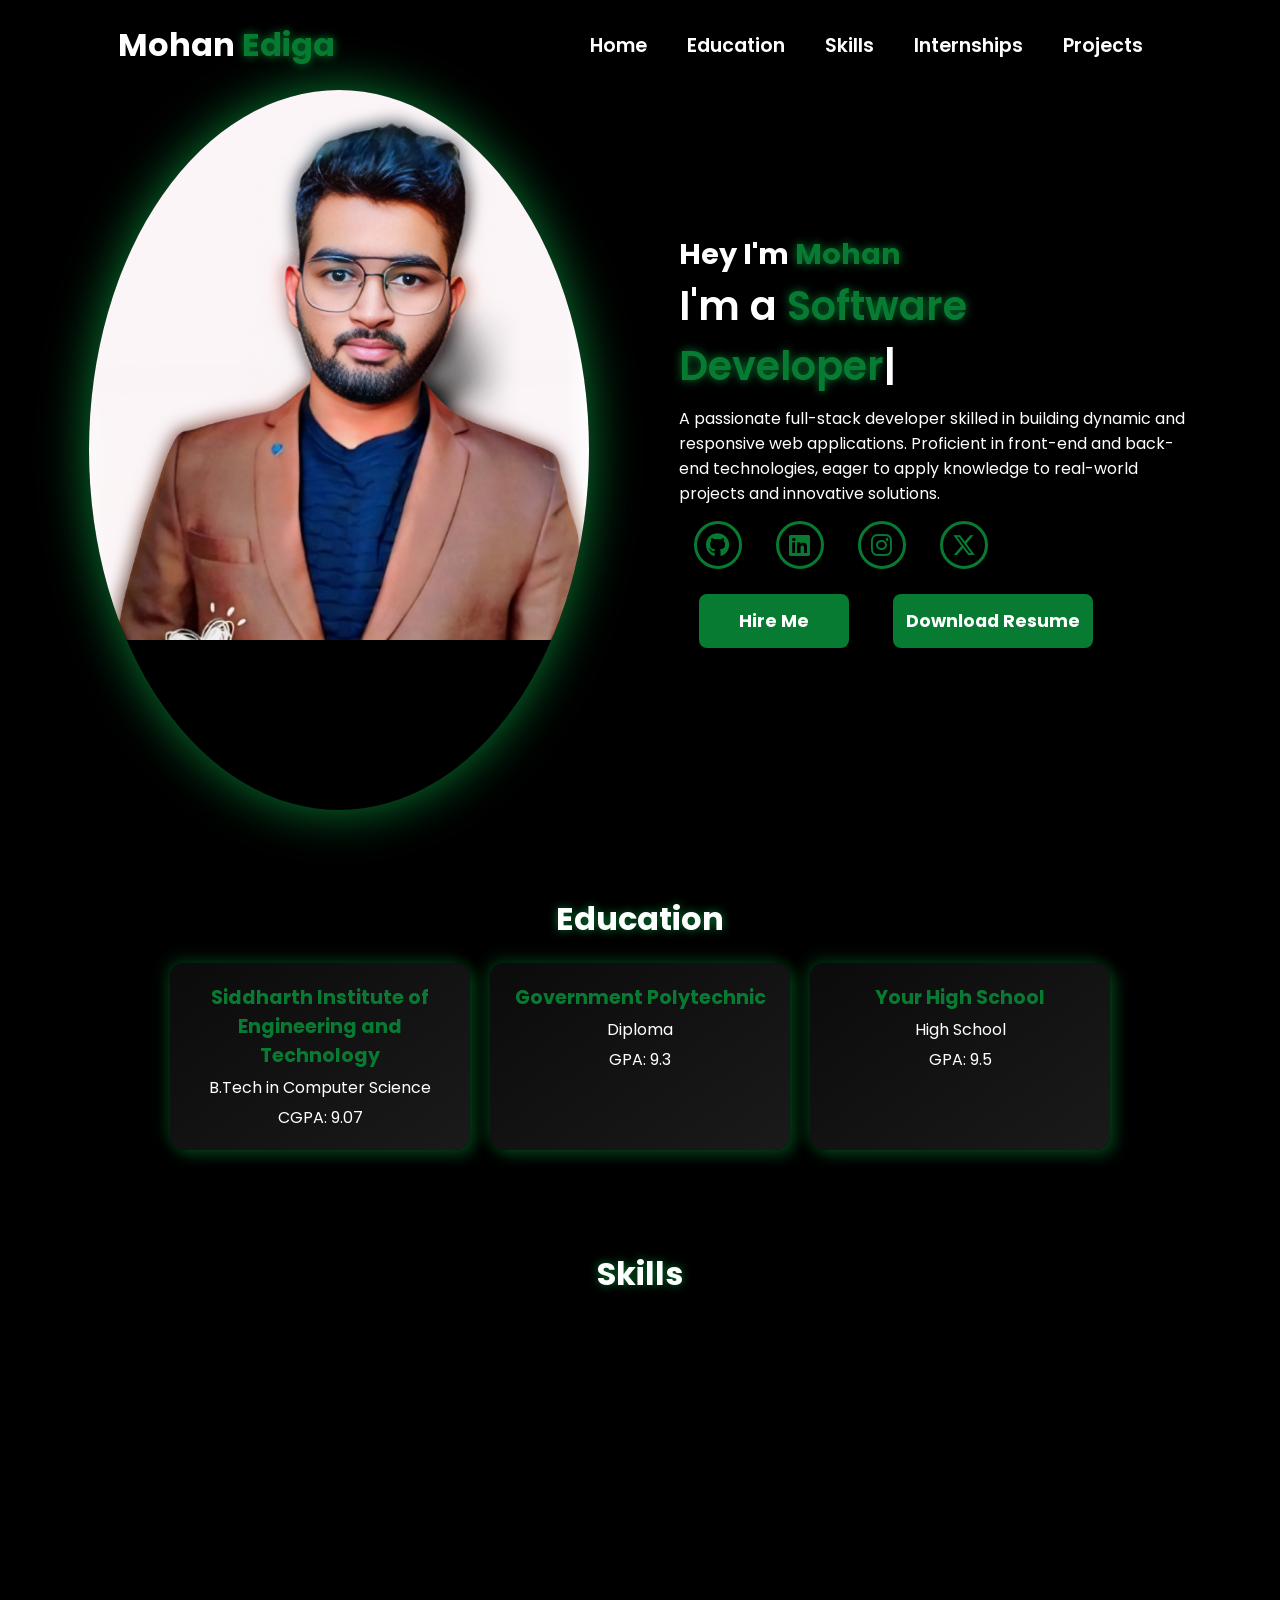
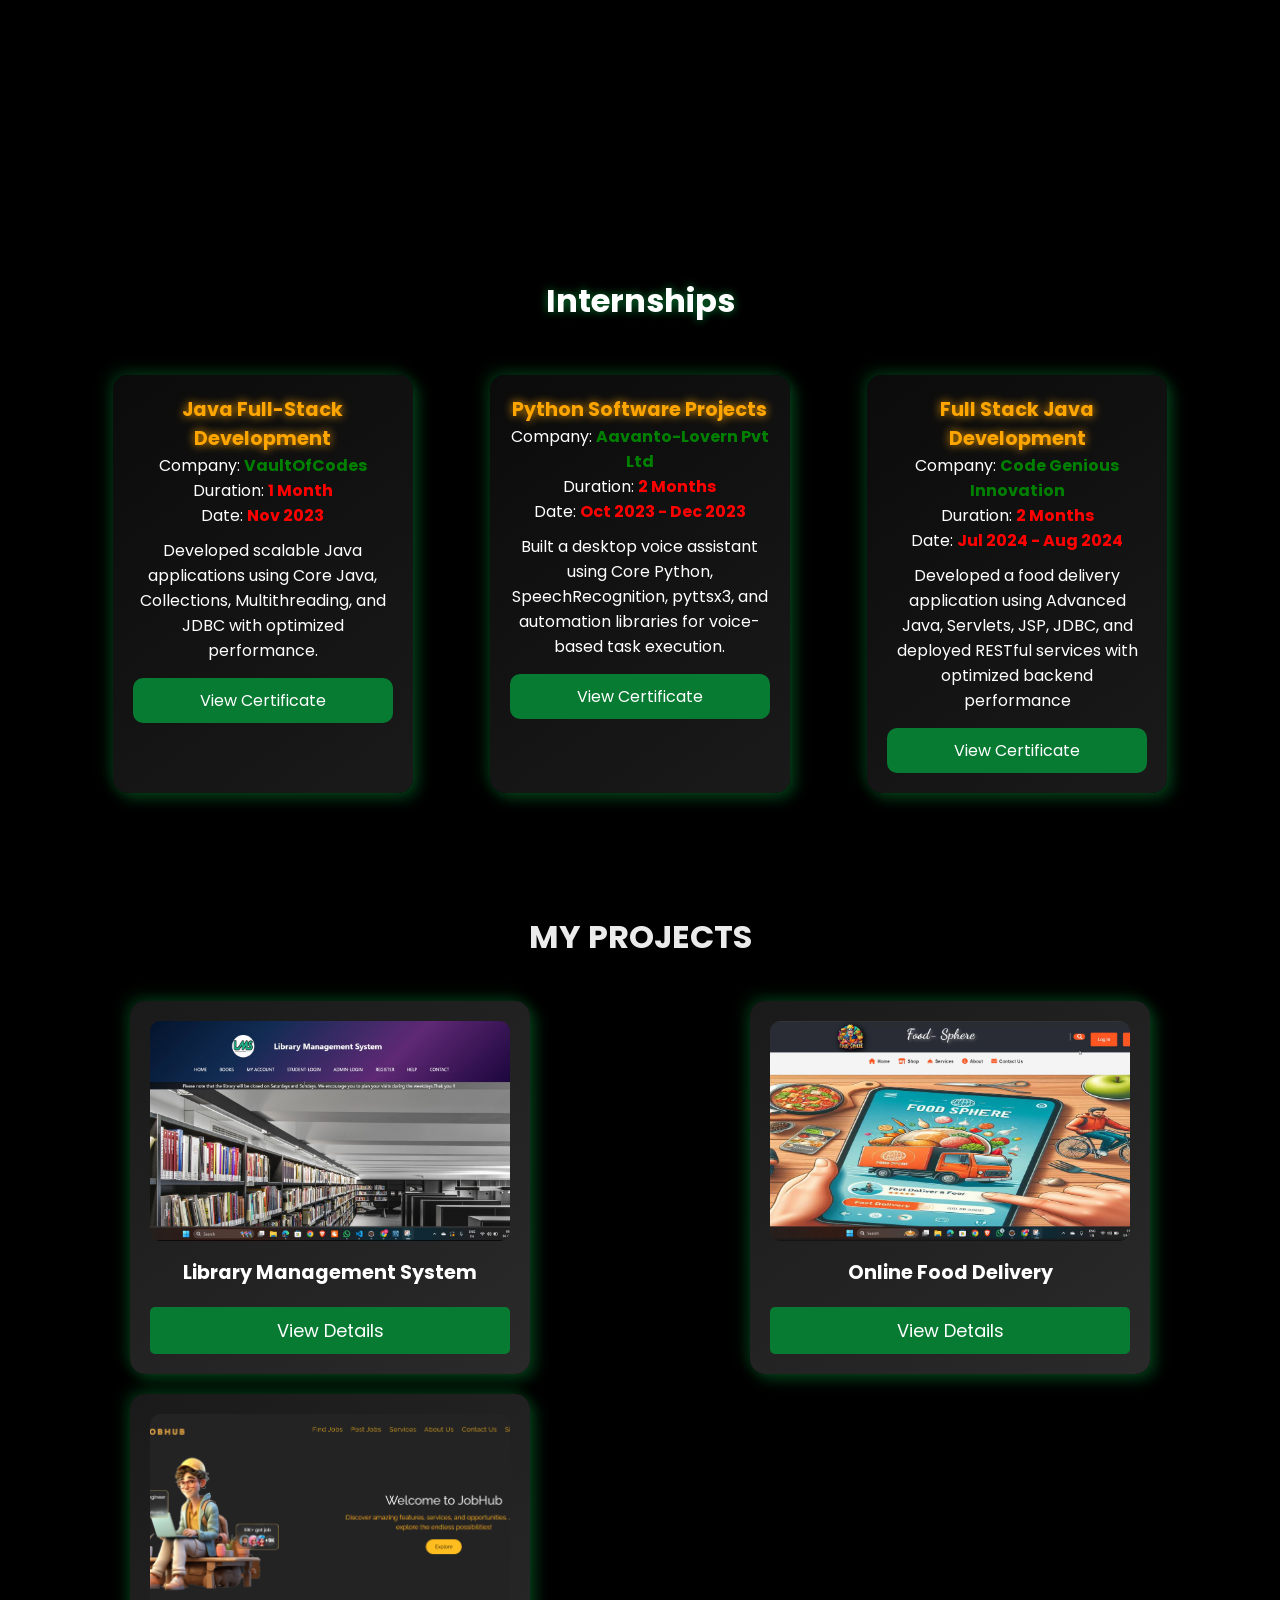
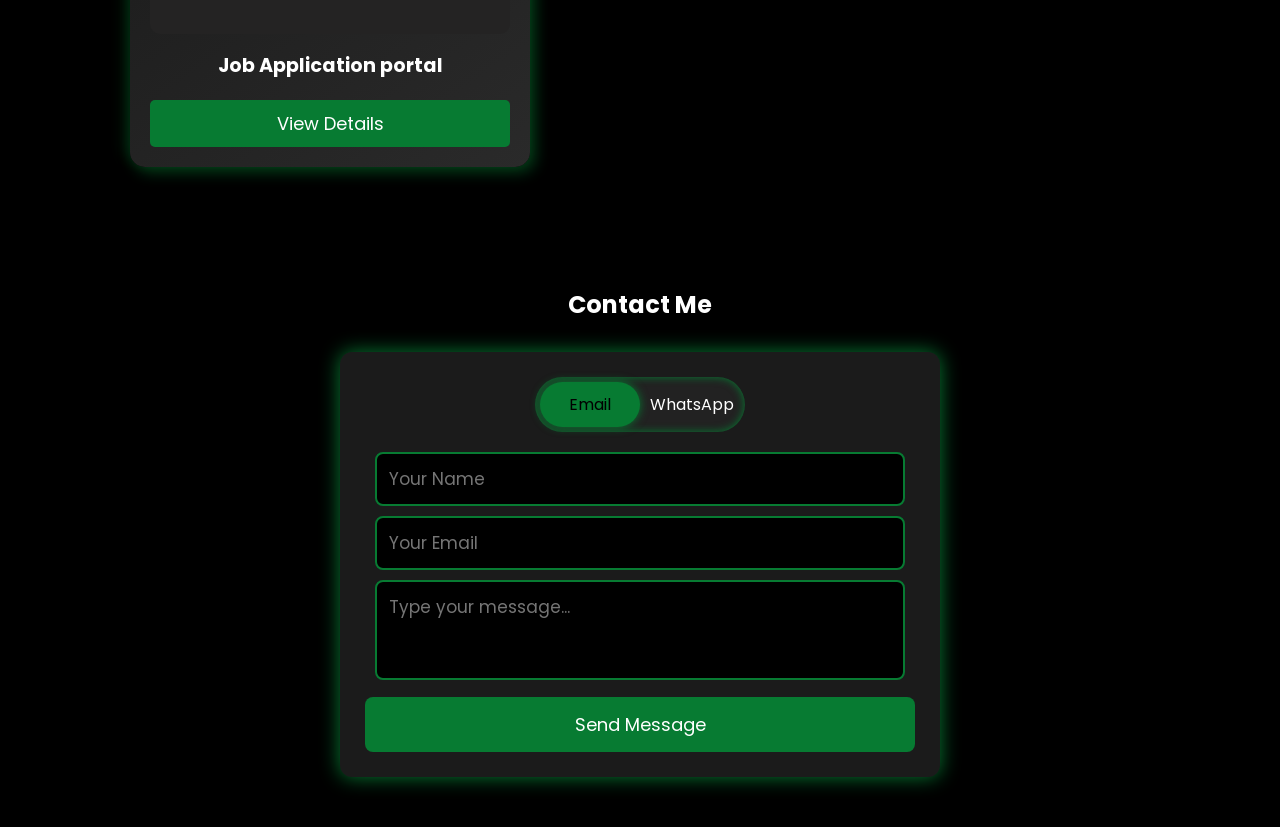
==== commit 51b4eb38: "completed version" ====
--- a/portfolio.html
+++ b/portfolio.html
@@ -25,11 +25,11 @@
     </div>
         <div class="dropdown">
             <div class="links">
-                <a href="#main-container">Home</a>
-                <a href="#education-section">Education</a>
-                <a href="#">Skills</a>
-                <a href="#">Internships</a>
-                <a href="#">Projects</a>
+                <a href="#home">Home</a>
+                <a href="#education">Education</a>
+                <a href="#Skills">Skills</a>
+                <a href="#internships">Internships</a>
+                <a href="#projects">Projects</a>
                 <i class="fa-solid fa-xmark cancel" onclick="cancel()"></i>
             </div>
         </div>
@@ -214,7 +214,7 @@
             <!-- Project 3 -->
             <div class="project-card" onclick="openPopup('project3')">
                 <img src="images/jobhub1.png" alt="Project 3">
-                <h3>Job Hub</h3>
+                <h3>Job Application portal</h3>
                 <button class="view-details" onclick="event.stopPropagation(); openPopup('project3')">View Details</button>
             </div>
         </div>
@@ -254,7 +254,13 @@
             </div>
             
             <!-- Project Description -->
-            <p class="description">A library management system designed to manage books, users, and borrowing history efficiently.</p>
+            <p class="description">
+                Our Library Management System is a full-stack web app designed for seamless book
+                 borrowing and management. Students can register, browse books, borrow/return them,
+                  and track their history, while admins handle book inventory, user management, and 
+                  issue tracking. Built with Java (Servlets, JSP), HTML, CSS, JavaScript, and MySQL,
+                   it ensures secure authentication and efficient operations. 
+            </p>
             
             <!-- Video -->
             <div class="video-container">
@@ -264,12 +270,16 @@
                 </video>
                 
              </div>
-            
+             <div class="github-link">
+                <a href="https://github.com/mohanediga508/LibraryManagementSystem" target="_blank" class="github-btn">
+                    View on GitHub
+                </a>
+            </div>
             <!-- Contributors -->
             <div class="contributors">
                 <h3>Contributors</h3>
-                <a href="https://www.linkedin.com/in/friend1" target="_blank">Friend 1</a>
-                <a href="https://www.linkedin.com/in/friend2" target="_blank">Friend 2</a>
+                <a href="https://www.linkedin.com/in/layavardhanreddy/" target="_blank">Laya vardan</a>
+                
             </div>
         </div>
     </div>
@@ -277,30 +287,68 @@
     <div id="project2" class="project-popup">
         <div class="project-popup-content">
             <span class="close-popup" onclick="closePopup('project2')">&times;</span>
-            <h2>Library Management System</h2>
+            
+            <!-- Project Title -->
+            <h2 class="project-title">Online Food Delivery</h2>
             
             <!-- Slideshow -->
             <div class="slideshow-container">
-                <img src="images/lms-image1.png" class="slide">
-                <img src="images/lms2.png" class="slide">
-                <img src="images/lms3.png" class="slide">
-                <img src="images/lms4.png" class="slide">
-                <img src="images/lms5.png" class="slide">
-            </div>
-            
-            <p class="languages">Languages: HTML, CSS, Java, Jdbc, Servlets,Jsp , MySQL</p>
-            <p class="description">A library management system to manage books, users, and borrowing history efficiently.</p>
+                <div class="slides fade">
+                    <img src="images/foodSphere1.png" alt="Food Sphere">
+                </div>
+                <div class="slides fade">
+                    <img src="images/fs2.png" alt="Food Sphere">
+                </div>
+                <div class="slides fade">
+                    <img src="images/fs3.png" alt="Food Sphere">
+                </div>
+                <div class="slides fade">
+                    <img src="images/fs4.png" alt="Food Sphere">
+                </div>
+                <div class="slides fade">
+                    <img src="images/fs5.png" alt="Food Sphere">
+                </div>
+                <div class="slides fade">
+                    <img src="images/fs6.png" alt="Food Sphere">
+                </div>
+            </div>
+            
+            <!-- Languages & Skills -->
+            <div class="skills-section1">
+                <h3>Technologies Used</h3>
+                <p>HTML, CSS, Java, JDBC, Servlets, JSP, MySQL</p>
+            </div>
+            
+            <!-- Project Description -->
+            <p class="description">
+                Our Online Food Delivery Application serves both Users and Restaurant Owners for a seamless food
+                 ordering experience. Users can browse menus, apply filters, add dishes to the cart, provide an 
+                 address, and place orders, while restaurant owners can add, update, or remove dishes, manage orders,
+                  and analyze feedback and sales. Both users and restaurant owners can update their profiles for a
+                   personalized experience. Built with Java (Servlets, JSP, JDBC), HTML, CSS, JavaScript, and MySQL, 
+                   it ensures smooth and efficient operations.
+            </p>
             
             <!-- Video -->
             <div class="video-container">
-                <iframe src="https://www.youtube.com/embed/examplevideo1" allowfullscreen></iframe>
-            </div>
-    
+                <video controls width="100%">
+                    <source src="vedios/foodSphere.mp4" type="video/mp4">
+                    Your browser does not support the video tag.
+                </video>
+                
+             </div>
+             <div class="github-link">
+                <a href="https://github.com/mohanediga508/FoodSphere" target="_blank" class="github-btn">
+                    View on GitHub
+                </a>
+            </div>
             <!-- Contributors -->
             <div class="contributors">
-                <p>Contributors:</p>
-                <a href="https://www.linkedin.com/in/friend1" target="_blank">Friend 1</a>
-                <a href="https://www.linkedin.com/in/friend2" target="_blank">Friend 2</a>
+                <h3>Contributors</h3>
+                <a href="https://www.linkedin.com/in/layavardhanreddy/" target="_blank">Laya vardan</a>
+                <a href="https://www.linkedin.com/in/kakuluripraveensaiyadav/" target="_blank">Praveen</a>
+                <a href="https://www.linkedin.com/in/reddyyaswanth/" target="_blank">Reddy Yashwanth</a>
+                
             </div>
         </div>
     </div>
@@ -308,27 +356,75 @@
     <div id="project3" class="project-popup">
         <div class="project-popup-content">
             <span class="close-popup" onclick="closePopup('project3')">&times;</span>
-            <h2>Library Management System</h2>
+            
+            <!-- Project Title -->
+            <h2 class="project-title">Job Appliation portal</h2>
             
             <!-- Slideshow -->
             <div class="slideshow-container">
-                <img src="project1-1.jpg" class="slide">
-                <img src="project1-2.jpg" class="slide">
-            </div>
-    
-            <p class="languages">Languages: HTML, CSS, Java, MySQL</p>
-            <p class="description">A library management system to manage books, users, and borrowing history efficiently.</p>
+                <div class="slides fade">
+                    <img src="images/jobhub1.png" alt="job hub Screenshot">
+                </div>
+                <div class="slides fade">
+                    <img src="images/jobhub2.png" alt="job hub Screenshot ">
+                </div>
+                <div class="slides fade">
+                    <img src="images/jobhub3.png" alt="job hub Screenshot ">
+                </div>
+                <div class="slides fade">
+                    <img src="images/jobhub4.png" alt="job hub Screenshot">
+                </div>
+                <div class="slides fade">
+                    <img src="images/jobhub5.png" alt="job hub Screenshot">
+                </div>
+                <div class="slides fade">
+                    <img src="images/jobhub6.png" alt="job hub Screenshot">
+                </div>
+                <div class="slides fade">
+                    <img src="images/jobhub7.png" alt="job hub Screenshot">
+                </div>
+            </div>
+            
+            <!-- Languages & Skills -->
+            <div class="skills-section1">
+                <h3>Technologies Used</h3>
+                <p>React js, java , Spring , SpringBoot , MySQL</p>
+            </div>
+            
+            <!-- Project Description -->
+            <p class="description">
+                Job Hub is a web platform built with React and Spring Boot that connects both skilled and unskilled
+                 job seekers with employment opportunities. It focuses on underemployed individuals, part-time job seekers,
+                and those with limited formal education, bridging the gap left by conventional job portals. Users can search
+                for jobs by location and type, create profiles, and apply for positions, while employers can post, manage,
+                and review job applications. The platform emphasizes short-term, flexible, and non-professional jobs, such
+                as one-day or one-week assignments. Security and efficiency are enhanced using NLP, HmacSHA256, and 
+                BCryptPasswordEncoder for authentication and data protection 
+            </p>
             
             <!-- Video -->
             <div class="video-container">
-                <iframe src="https://www.youtube.com/embed/examplevideo1" allowfullscreen></iframe>
-            </div>
-    
+                <video controls width="100%">
+                    <source src="vedios/jobhub.mp4" type="video/mp4">
+                    Your browser does not support the video tag.
+                </video>
+                
+             </div>
+             <div class="github-link">
+                <a href="https://github.com/JobHub-2024-MajorProject/JobHub_BackEnd" target="_blank" class="github-btn">
+                    View on GitHub back-end code
+                </a>
+                <a href="https://github.com/JobHub-2024-MajorProject/FronrEnd-New-repo" target="_blank" class="github-btn">
+                    View on GitHub front-end code
+                </a>
+            </div>
             <!-- Contributors -->
             <div class="contributors">
-                <p>Contributors:</p>
-                <a href="https://www.linkedin.com/in/friend1" target="_blank">Friend 1</a>
-                <a href="https://www.linkedin.com/in/friend2" target="_blank">Friend 2</a>
+                <h3>Contributors</h3>
+                <a href="https://www.linkedin.com/in/layavardhanreddy/" target="_blank">Laya vardan</a>
+                <a href="https://www.linkedin.com/in/kakuluripraveensaiyadav/" target="_blank">Praveen</a>
+                <a href="https://www.linkedin.com/in/reddyyaswanth/" target="_blank">Reddy Yashwanth</a>
+                <a href="https://www.linkedin.com/in/shaik-mahammad-ismail" target="_blank">Ismail</a>
             </div>
         </div>
     </div>
--- a/portfolio.css
+++ b/portfolio.css
@@ -617,6 +617,31 @@
 
 /* Popup Styling */
 /* Project Popup Styling */
+.github-btn {
+    display: inline-block;
+    margin: 15px 0;
+    padding: 8px 15px;
+    background: #24292e;
+    color: white;
+    text-decoration: none;
+    border-radius: 5px;
+    font-weight: bold;
+    transition: background 0.3s;
+}
+.github-btn:hover {
+    background: #0366d6;
+}
+.description {
+    font-size: 1rem;
+    line-height: 1.6;
+    text-align: justify;
+   
+    padding: 15px;
+   
+    border-radius: 5px;
+    box-shadow: 2px 2px 10px rgba(0, 0, 0, 0.1);
+}
+
 .project-popup {
     display: none;
     position: fixed;
@@ -850,6 +875,7 @@
 input, textarea {
     width: calc(100% - 20px);
     padding: 12px;
+    margin-bottom: 10px;
     border: 2px solid #077b32;
     background: black;
     color: white;
@@ -905,3 +931,7 @@
     }
 }
 
+#contact h2{
+    padding: 10px;
+    margin-bottom: 20px;
+}
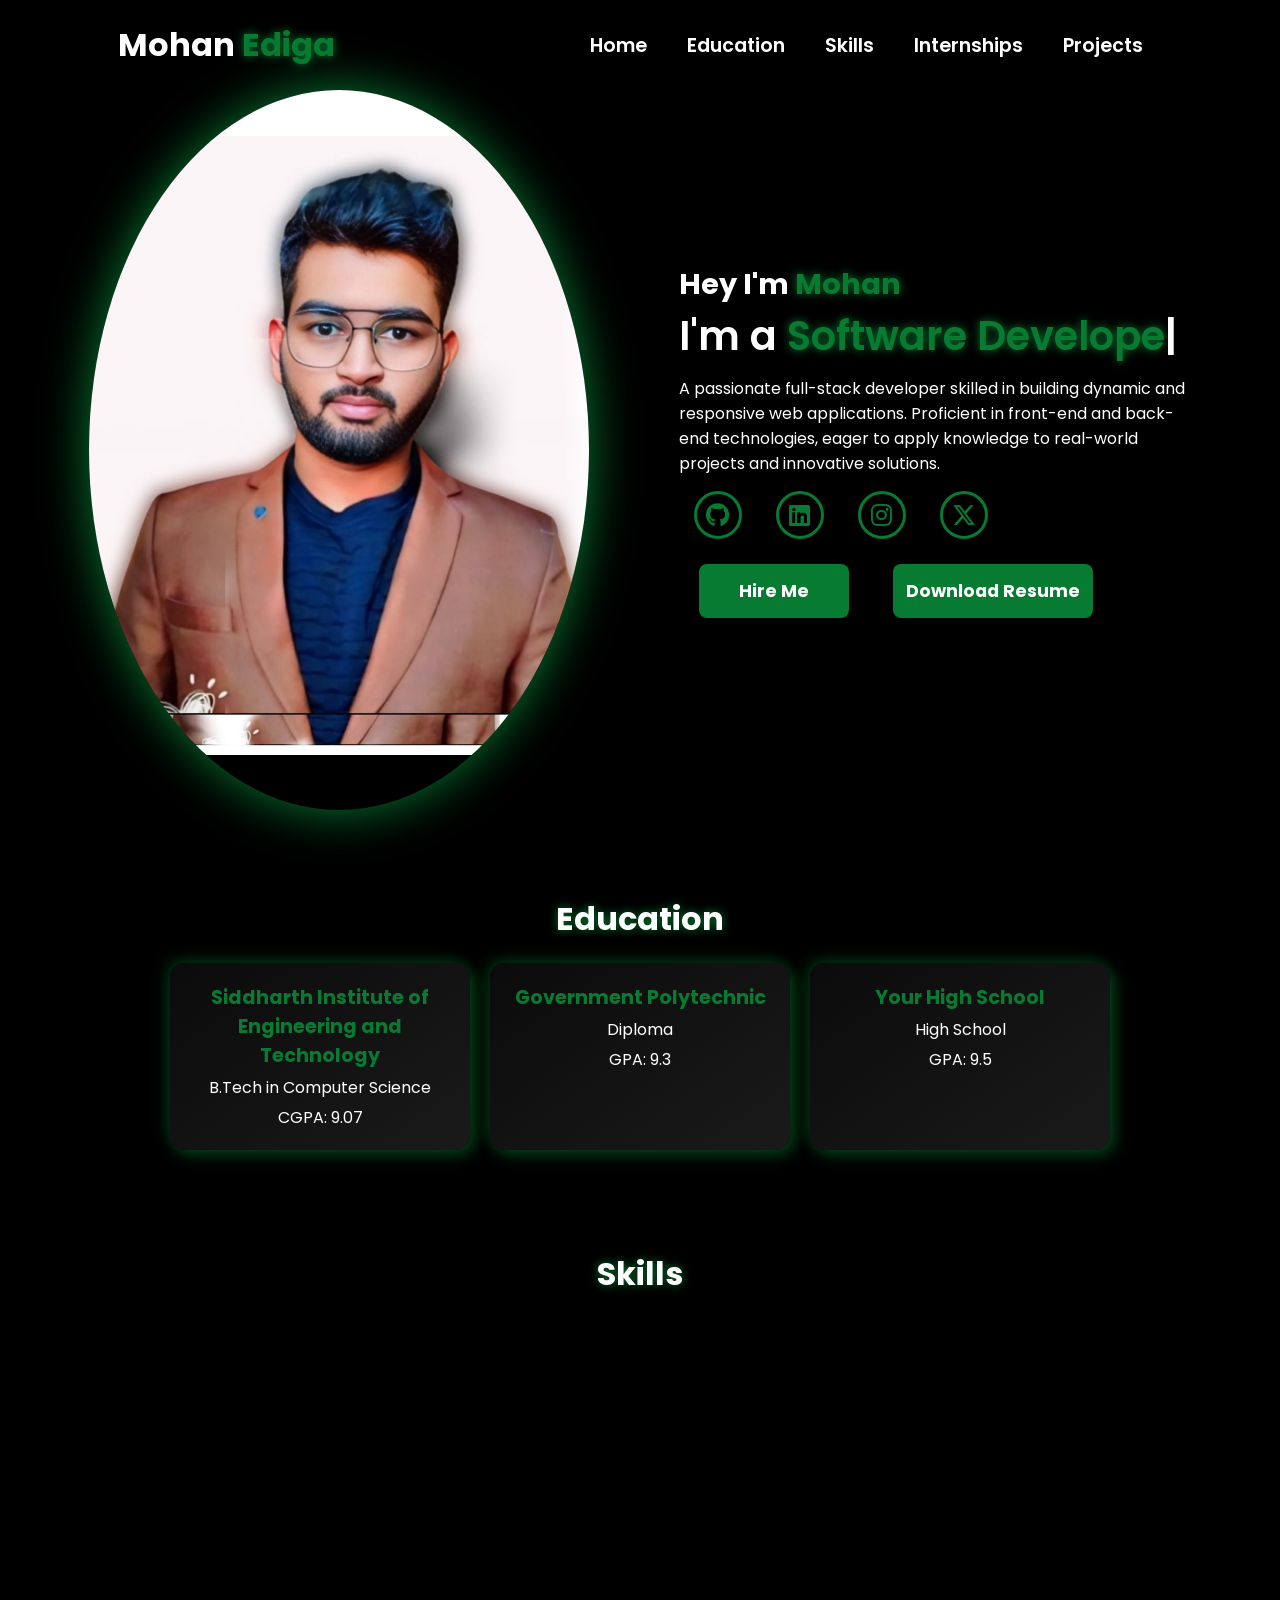
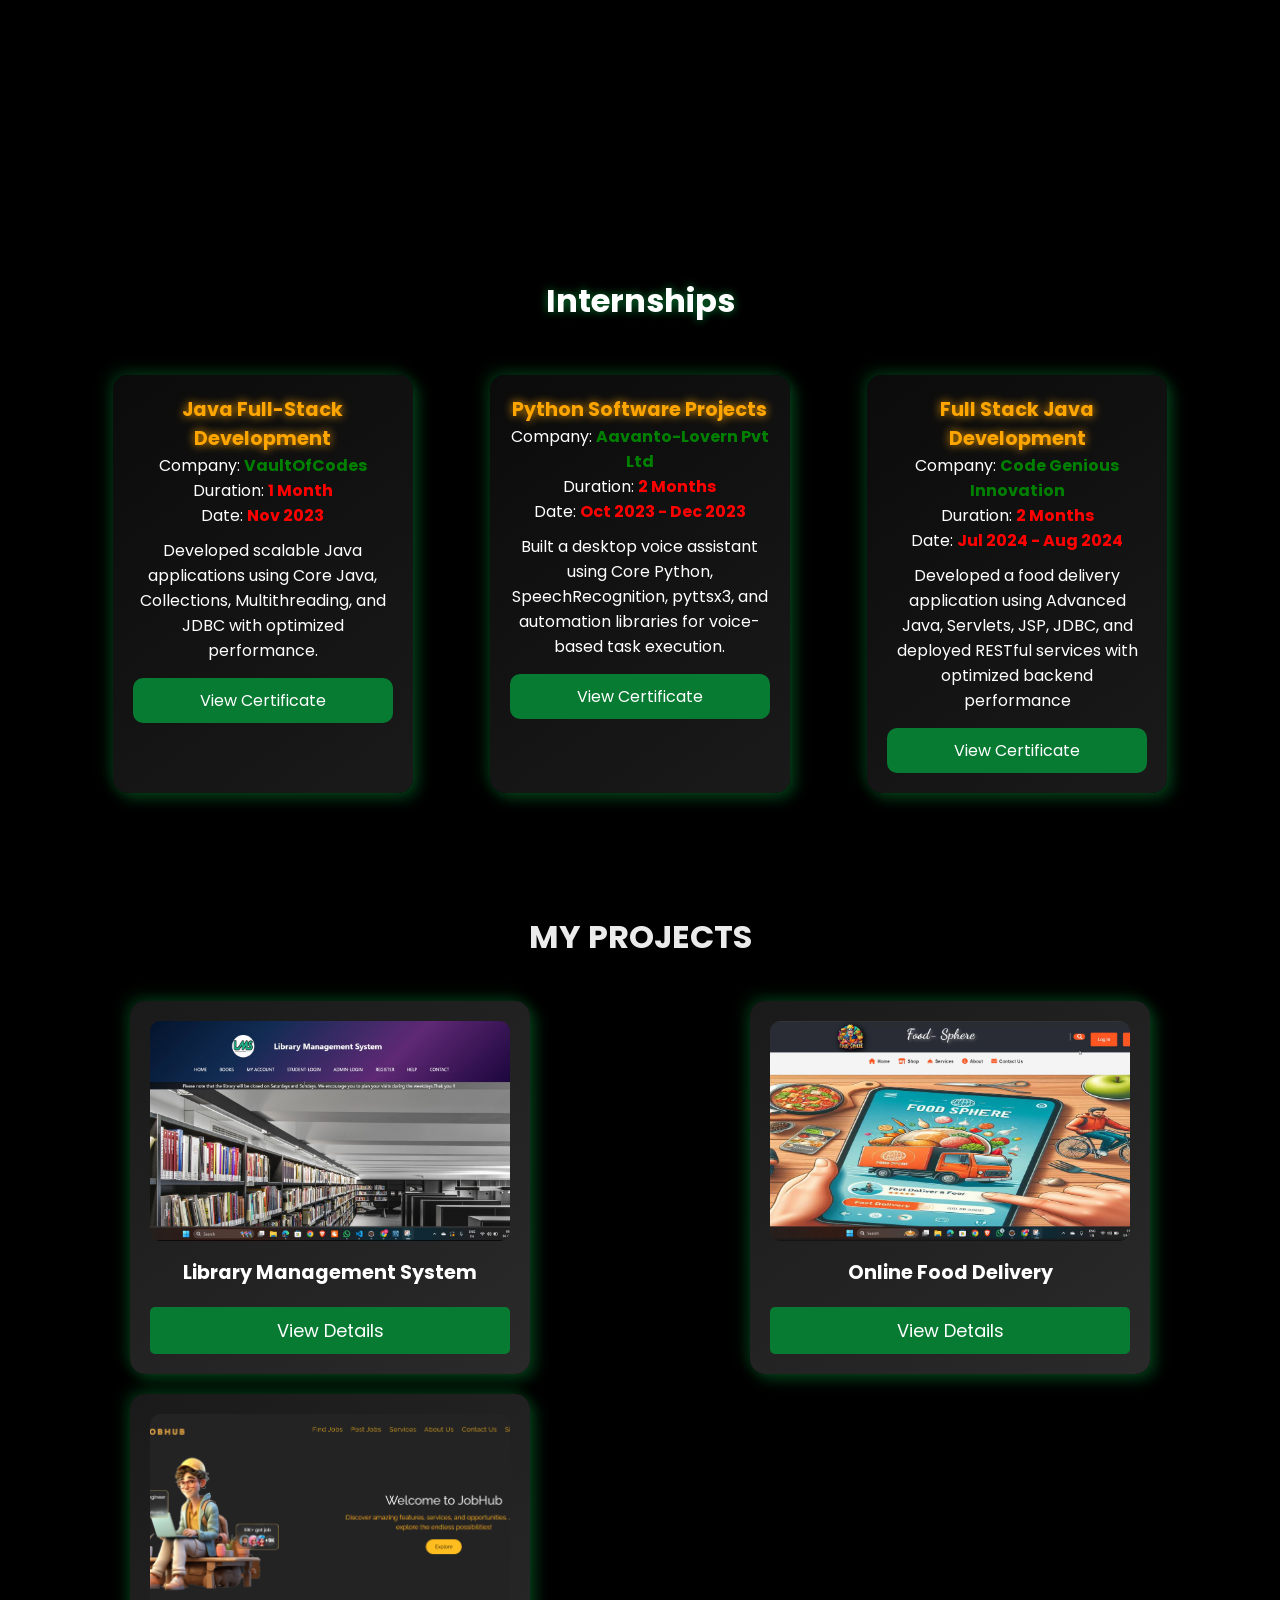
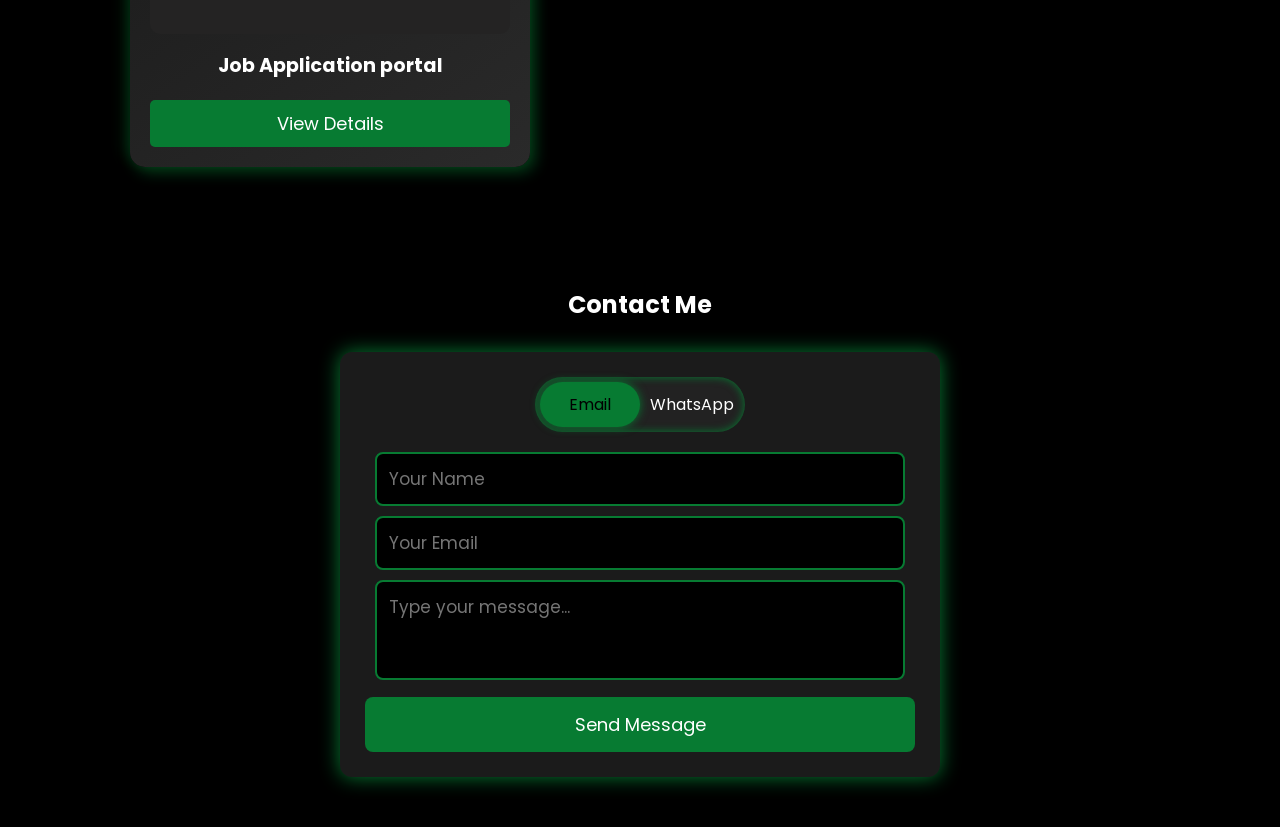
==== commit 5a7223f2: "completed version1" ====
--- a/portfolio.html
+++ b/portfolio.html
@@ -37,7 +37,7 @@
     <section>
         <div class="main-container" id="home">
             <div class="image" data-aos="zoom-out" data-aos-duration="3000">
-                <img src="images/profile2.png" alt="">
+                <img src="images/profile.jpg" alt="">
             </div>
             <div class="content">
                 <h1 data-aos="fade-left" data-aos-duration="1500" data-aos-delay="700">Hey I'm <span>Mohan</span></h1>
